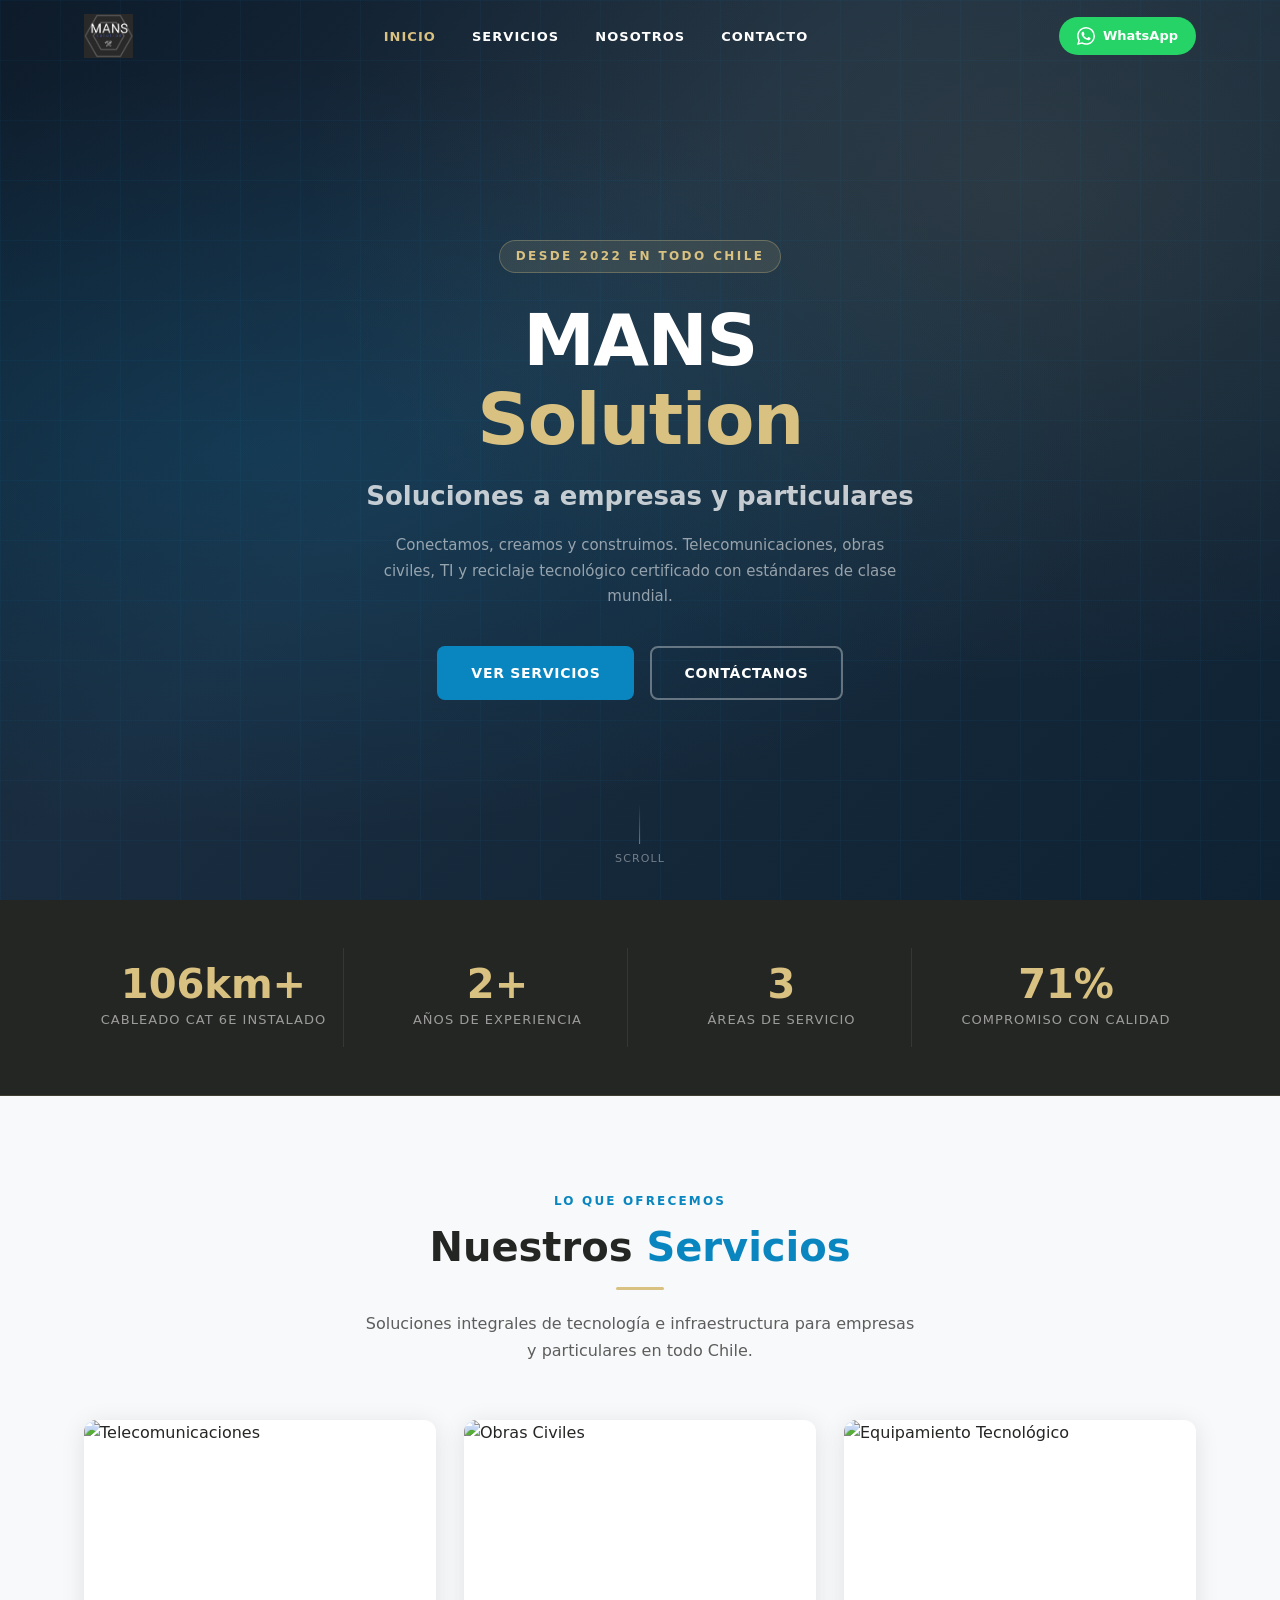
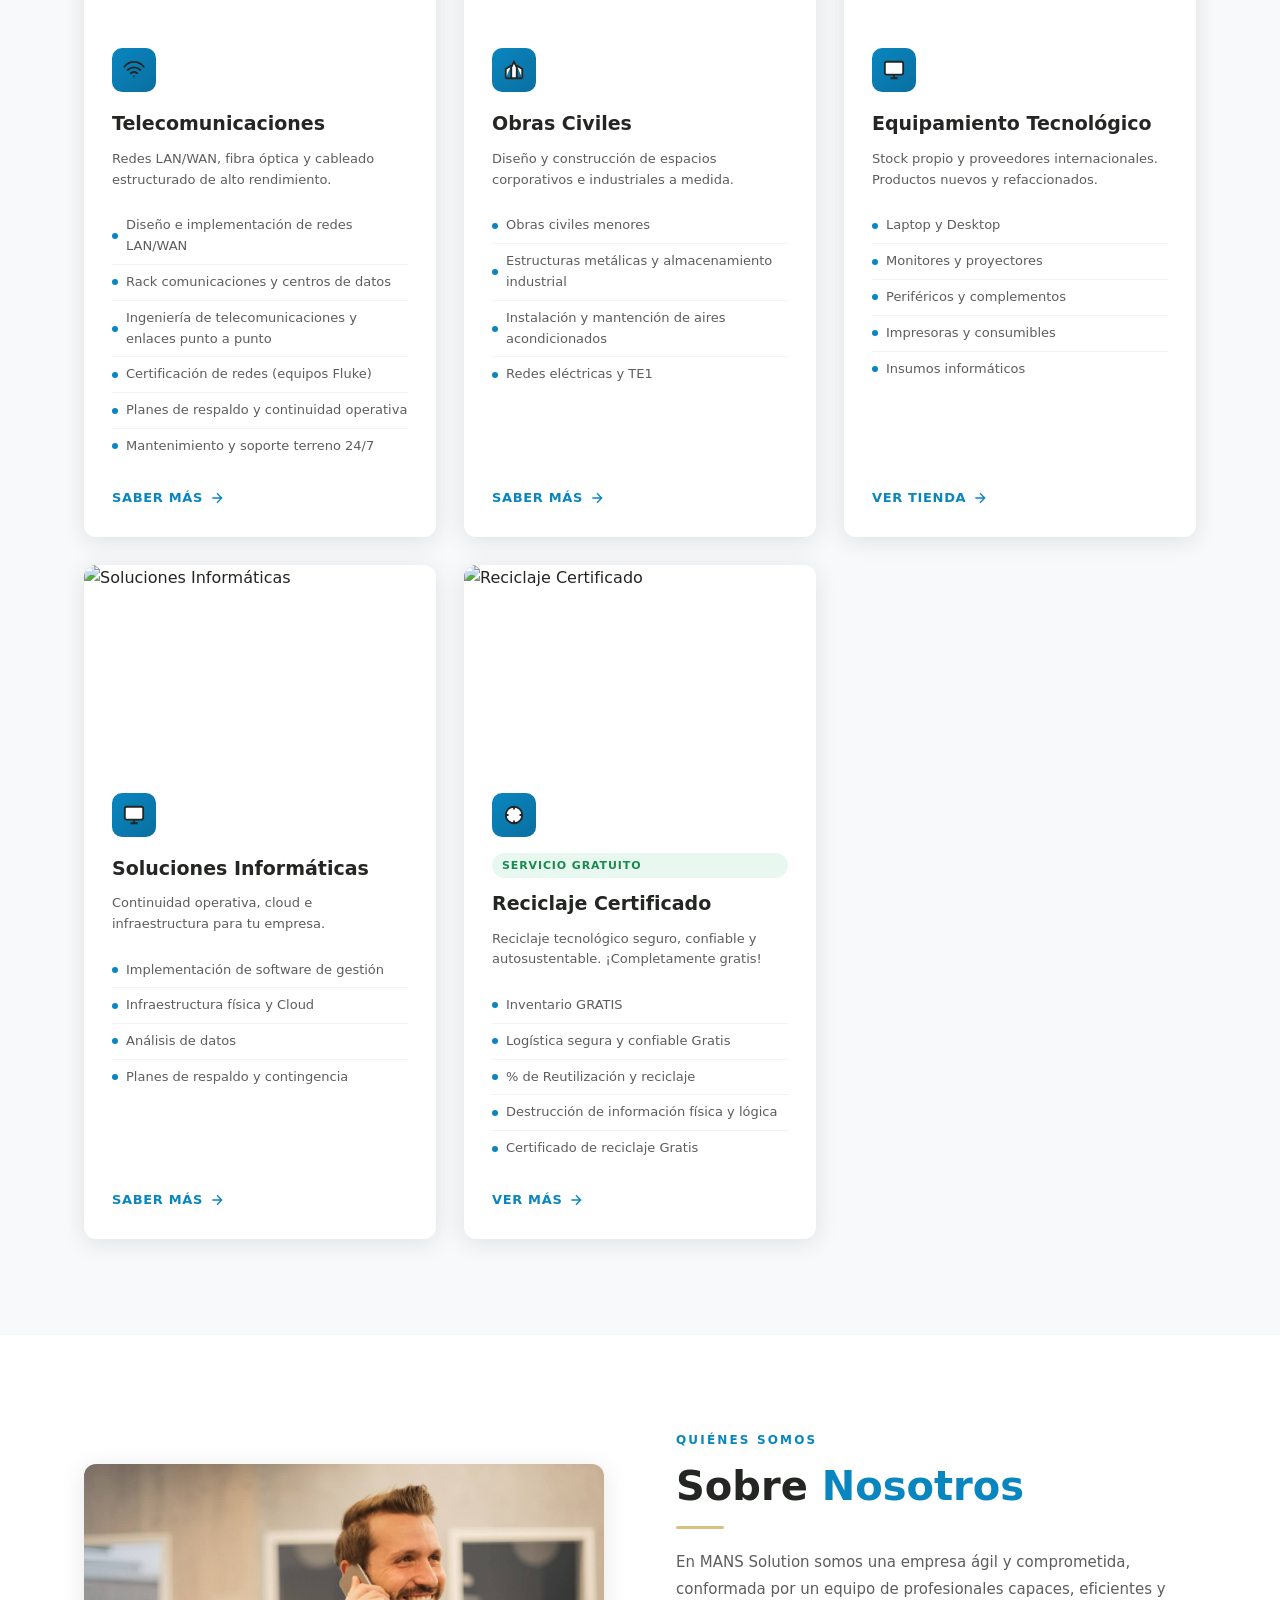
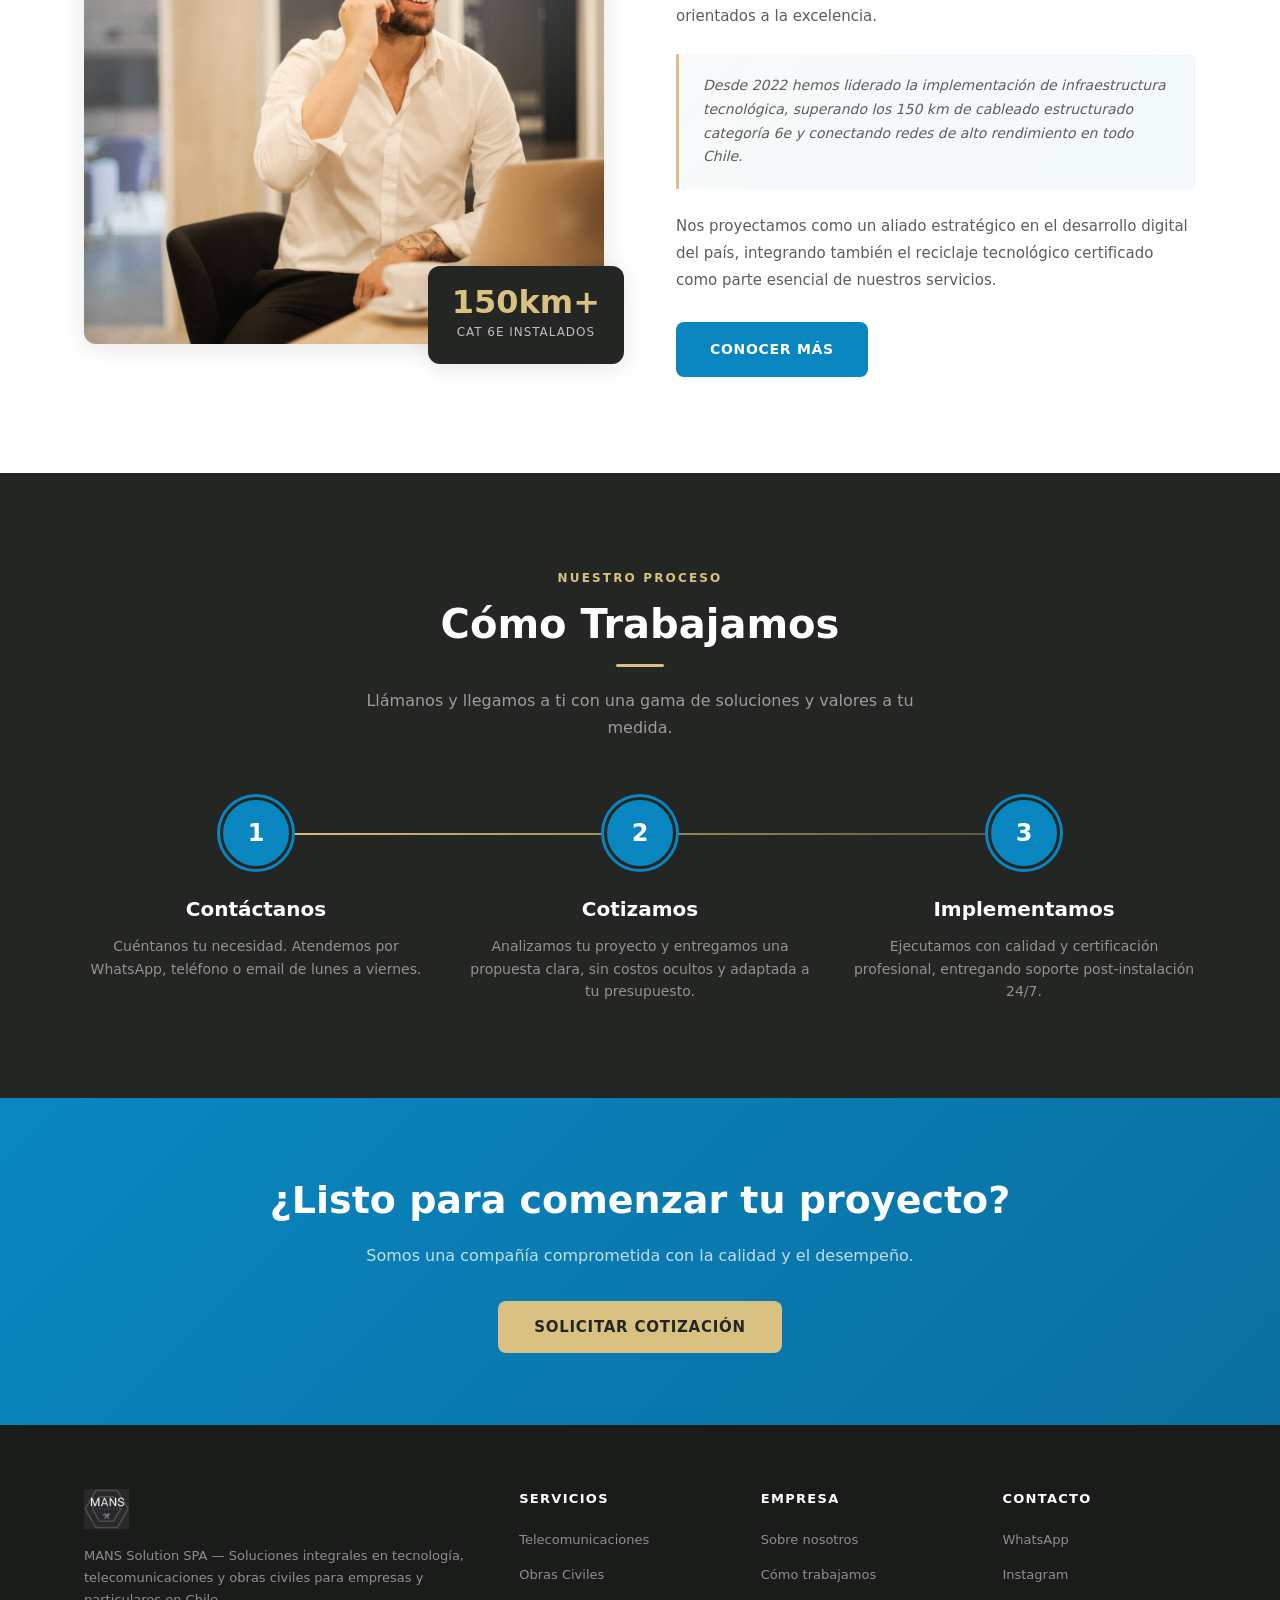
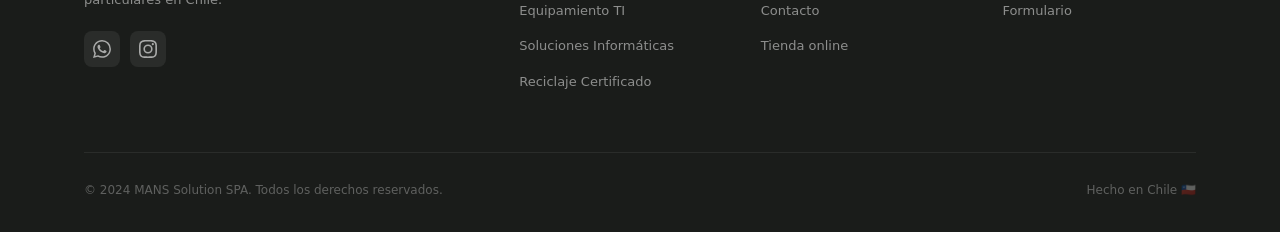
==== index.html @ 79fa88d3 "Initial release: MANS Solution redesigned static site Modern responsive redesign with hero, stats, s" ====
<!DOCTYPE html>
<html lang="es">
<head>
  <meta charset="UTF-8" />
  <meta name="viewport" content="width=device-width, initial-scale=1.0" />
  <title>MANS Solution — Redes, TI y Obras Civiles en Chile</title>
  <meta name="description" content="MANS Solution SPA — Soluciones en telecomunicaciones, obras civiles, equipamiento tecnológico, soluciones informáticas y reciclaje certificado para empresas y particulares en Chile." />
  <link rel="icon" type="image/png" href="assets/images/2024/10/logo-mini.png" />
  <link rel="preconnect" href="https://fonts.googleapis.com" />
  <link rel="preconnect" href="https://fonts.gstatic.com" crossorigin />
  <link href="https://fonts.googleapis.com/css2?family=Inter:wght@400;500;600;700;800&display=swap" rel="stylesheet" />
  <link rel="stylesheet" href="assets/css/style.css" />
</head>
<body>

  <!-- NAVBAR -->
  <nav class="navbar" aria-label="Navegación principal">
    <div class="container">
      <div class="navbar-inner">
        <a class="navbar-logo" href="index.html" aria-label="MANS Solution inicio">
          <img src="assets/images/2024/10/logo-mini.png" alt="MANS Solution" />
        </a>
        <button class="hamburger" aria-label="Abrir menú" aria-expanded="false">
          <span></span><span></span><span></span>
        </button>
        <ul class="navbar-menu">
          <li><a href="index.html">Inicio</a></li>
          <li><a href="index.html#servicios">Servicios</a></li>
          <li><a href="about.html">Nosotros</a></li>
          <li><a href="contact.html">Contacto</a></li>
        </ul>
        <div class="navbar-cta">
          <a class="btn-whatsapp" href="https://wa.me/message/4JNHH3KZWH4RF1" target="_blank" rel="noopener">
            <svg viewBox="0 0 24 24"><path d="M17.472 14.382c-.297-.149-1.758-.867-2.03-.967-.273-.099-.471-.148-.67.15-.197.297-.767.966-.94 1.164-.173.199-.347.223-.644.075-.297-.15-1.255-.463-2.39-1.475-.883-.788-1.48-1.761-1.653-2.059-.173-.297-.018-.458.13-.606.134-.133.298-.347.446-.52.149-.174.198-.298.298-.497.099-.198.05-.371-.025-.52-.075-.149-.669-1.612-.916-2.207-.242-.579-.487-.5-.669-.51-.173-.008-.371-.01-.57-.01-.198 0-.52.074-.792.372-.272.297-1.04 1.016-1.04 2.479 0 1.462 1.065 2.875 1.213 3.074.149.198 2.096 3.2 5.077 4.487.709.306 1.262.489 1.694.625.712.227 1.36.195 1.871.118.571-.085 1.758-.719 2.006-1.413.248-.694.248-1.289.173-1.413-.074-.124-.272-.198-.57-.347m-5.421 7.403h-.004a9.87 9.87 0 01-5.031-1.378l-.361-.214-3.741.982.998-3.648-.235-.374a9.86 9.86 0 01-1.51-5.26c.001-5.45 4.436-9.884 9.888-9.884 2.64 0 5.122 1.03 6.988 2.898a9.825 9.825 0 012.893 6.994c-.003 5.45-4.437 9.884-9.885 9.884m8.413-18.297A11.815 11.815 0 0012.05 0C5.495 0 .16 5.335.157 11.892c0 2.096.547 4.142 1.588 5.945L.057 24l6.305-1.654a11.882 11.882 0 005.683 1.448h.005c6.554 0 11.89-5.335 11.893-11.893a11.821 11.821 0 00-3.48-8.413Z"/></svg>
            WhatsApp
          </a>
        </div>
      </div>
    </div>
  </nav>

  <!-- HERO -->
  <section class="hero" aria-label="Presentación MANS Solution">
    <div class="hero-bg"></div>
    <div class="hero-grid"></div>
    <div class="hero-content">
      <div class="hero-eyebrow">Desde 2022 en todo Chile</div>
      <h1 class="hero-title">
        MANS<br /><span>Solution</span>
      </h1>
      <p class="hero-subtitle">Soluciones a empresas y particulares</p>
      <p class="hero-desc">
        Conectamos, creamos y construimos. Telecomunicaciones, obras civiles, TI y reciclaje tecnológico certificado con estándares de clase mundial.
      </p>
      <div class="hero-actions">
        <a class="btn-primary" href="#servicios">Ver servicios</a>
        <a class="btn-outline" href="contact.html">Contáctanos</a>
      </div>
    </div>
    <div class="hero-scroll" aria-hidden="true">
      <div class="scroll-dot"></div>
      <span>Scroll</span>
    </div>
  </section>

  <!-- STATS BAR -->
  <div class="stats-bar" aria-label="Datos destacados">
    <div class="container">
      <div class="stats-grid">
        <div class="stat-item fade-in">
          <div class="stat-number"><span data-target="150" data-suffix="km+">150km+</span></div>
          <div class="stat-label">Cableado Cat 6e instalado</div>
        </div>
        <div class="stat-item fade-in fade-in-delay-1">
          <div class="stat-number"><span data-target="3" data-suffix="+">3+</span></div>
          <div class="stat-label">Años de experiencia</div>
        </div>
        <div class="stat-item fade-in fade-in-delay-2">
          <div class="stat-number"><span data-target="5" data-suffix="">5</span></div>
          <div class="stat-label">Áreas de servicio</div>
        </div>
        <div class="stat-item fade-in fade-in-delay-3">
          <div class="stat-number"><span data-target="100" data-suffix="%">100%</span></div>
          <div class="stat-label">Compromiso con calidad</div>
        </div>
      </div>
    </div>
  </div>

  <!-- SERVICIOS -->
  <section class="services" id="servicios" aria-labelledby="services-title">
    <div class="container">
      <div class="section-header centered">
        <div class="section-eyebrow fade-in">Lo que ofrecemos</div>
        <h2 class="section-title fade-in" id="services-title">Nuestros <span>Servicios</span></h2>
        <div class="gold-line fade-in"></div>
        <p class="section-desc fade-in">
          Soluciones integrales de tecnología e infraestructura para empresas y particulares en todo Chile.
        </p>
      </div>

      <div class="services-grid">

        <!-- Telecomunicaciones -->
        <div class="service-card fade-in">
          <img class="service-card-img" src="assets/images/2025/06/3.png" alt="Telecomunicaciones" loading="lazy" />
          <div class="service-card-body">
            <div class="service-card-icon">
              <svg viewBox="0 0 24 24"><path d="M1.5 8.5a13 13 0 0 1 21 0M5 12a10 10 0 0 1 14 0M8.5 15.5a6 6 0 0 1 7 0M12 19h.01" stroke="currentColor" stroke-width="2" stroke-linecap="round" fill="none"/></svg>
            </div>
            <h3 class="service-card-title">Telecomunicaciones</h3>
            <p class="service-card-desc">Redes LAN/WAN, fibra óptica y cableado estructurado de alto rendimiento.</p>
            <ul class="service-card-list">
              <li>Diseño e implementación de redes LAN/WAN</li>
              <li>Rack comunicaciones y centros de datos</li>
              <li>Ingeniería de telecomunicaciones y enlaces punto a punto</li>
              <li>Certificación de redes (equipos Fluke)</li>
              <li>Planes de respaldo y continuidad operativa</li>
              <li>Mantenimiento y soporte terreno 24/7</li>
            </ul>
            <a class="service-link" href="contact.html">
              Saber más
              <svg viewBox="0 0 24 24" fill="none" stroke="currentColor" stroke-width="2"><path d="M5 12h14M12 5l7 7-7 7"/></svg>
            </a>
          </div>
        </div>

        <!-- Obras Civiles -->
        <div class="service-card fade-in fade-in-delay-1">
          <img class="service-card-img" src="assets/images/2025/06/4.png" alt="Obras Civiles" loading="lazy" />
          <div class="service-card-body">
            <div class="service-card-icon">
              <svg viewBox="0 0 24 24" fill="none" stroke="currentColor" stroke-width="2"><path d="M3 21h18M9 21V9l3-6 3 6v12M3 21V11l6-4M21 21V11l-6-4"/></svg>
            </div>
            <h3 class="service-card-title">Obras Civiles</h3>
            <p class="service-card-desc">Diseño y construcción de espacios corporativos e industriales a medida.</p>
            <ul class="service-card-list">
              <li>Obras civiles menores</li>
              <li>Estructuras metálicas y almacenamiento industrial</li>
              <li>Instalación y mantención de aires acondicionados</li>
              <li>Redes eléctricas y TE1</li>
            </ul>
            <a class="service-link" href="contact.html">
              Saber más
              <svg viewBox="0 0 24 24" fill="none" stroke="currentColor" stroke-width="2"><path d="M5 12h14M12 5l7 7-7 7"/></svg>
            </a>
          </div>
        </div>

        <!-- Equipamiento Tecnológico -->
        <div class="service-card fade-in fade-in-delay-2">
          <img class="service-card-img" src="assets/images/2025/06/5.png" alt="Equipamiento Tecnológico" loading="lazy" />
          <div class="service-card-body">
            <div class="service-card-icon">
              <svg viewBox="0 0 24 24" fill="none" stroke="currentColor" stroke-width="2"><rect x="2" y="3" width="20" height="14" rx="2"/><path d="M8 21h8M12 17v4"/></svg>
            </div>
            <h3 class="service-card-title">Equipamiento Tecnológico</h3>
            <p class="service-card-desc">Stock propio y proveedores internacionales. Productos nuevos y refaccionados.</p>
            <ul class="service-card-list">
              <li>Laptop y Desktop</li>
              <li>Monitores y proyectores</li>
              <li>Periféricos y complementos</li>
              <li>Impresoras y consumibles</li>
              <li>Insumos informáticos</li>
            </ul>
            <a class="service-link" href="https://ventas.manssolution.cl" target="_blank" rel="noopener">
              Ver tienda
              <svg viewBox="0 0 24 24" fill="none" stroke="currentColor" stroke-width="2"><path d="M5 12h14M12 5l7 7-7 7"/></svg>
            </a>
          </div>
        </div>

        <!-- Soluciones Informáticas -->
        <div class="service-card fade-in">
          <img class="service-card-img" src="assets/images/2025/06/1.png" alt="Soluciones Informáticas" loading="lazy" />
          <div class="service-card-body">
            <div class="service-card-icon">
              <svg viewBox="0 0 24 24" fill="none" stroke="currentColor" stroke-width="2"><rect x="2" y="3" width="20" height="14" rx="2"/><path d="M8 21h8M12 17v4"/></svg>
            </div>
            <h3 class="service-card-title">Soluciones Informáticas</h3>
            <p class="service-card-desc">Continuidad operativa, cloud e infraestructura para tu empresa.</p>
            <ul class="service-card-list">
              <li>Implementación de software de gestión</li>
              <li>Infraestructura física y Cloud</li>
              <li>Análisis de datos</li>
              <li>Planes de respaldo y contingencia</li>
            </ul>
            <a class="service-link" href="contact.html">
              Saber más
              <svg viewBox="0 0 24 24" fill="none" stroke="currentColor" stroke-width="2"><path d="M5 12h14M12 5l7 7-7 7"/></svg>
            </a>
          </div>
        </div>

        <!-- Reciclaje Certificado -->
        <div class="service-card fade-in fade-in-delay-1">
          <img class="service-card-img" src="assets/images/2025/05/2.png" alt="Reciclaje Certificado" loading="lazy" />
          <div class="service-card-body">
            <div class="service-card-icon">
              <svg viewBox="0 0 24 24" fill="none" stroke="currentColor" stroke-width="2"><path d="M3 12a9 9 0 1 0 18 0 9 9 0 0 0-18 0M3 12h3M18 12h3M12 3v3M12 18v3"/></svg>
            </div>
            <div class="service-card-badge">Servicio Gratuito</div>
            <h3 class="service-card-title">Reciclaje Certificado</h3>
            <p class="service-card-desc">Reciclaje tecnológico seguro, confiable y autosustentable. ¡Completamente gratis!</p>
            <ul class="service-card-list">
              <li>Inventario GRATIS</li>
              <li>Logística segura y confiable Gratis</li>
              <li>% de Reutilización y reciclaje</li>
              <li>Destrucción de información física y lógica</li>
              <li>Certificado de reciclaje Gratis</li>
            </ul>
            <a class="service-link" href="https://reciclaje.manssolution.cl/" target="_blank" rel="noopener">
              Ver más
              <svg viewBox="0 0 24 24" fill="none" stroke="currentColor" stroke-width="2"><path d="M5 12h14M12 5l7 7-7 7"/></svg>
            </a>
          </div>
        </div>

      </div>
    </div>
  </section>

  <!-- SOBRE NOSOTROS -->
  <section class="about" id="sobre-nosotros" aria-labelledby="about-title">
    <div class="container">
      <div class="about-grid">
        <div class="about-img-wrap fade-in">
          <img class="about-img-main" src="assets/images/2023/10/image1.jpg" alt="Equipo MANS Solution trabajando en infraestructura de redes" loading="lazy" />
          <div class="about-img-badge">
            <strong>150km+</strong>
            <span>Cat 6e instalados</span>
          </div>
        </div>
        <div class="about-content fade-in fade-in-delay-1">
          <div class="section-eyebrow">Quiénes somos</div>
          <h2 class="section-title" id="about-title">Sobre <span>Nosotros</span></h2>
          <div class="gold-line"></div>
          <p style="font-size:15px;color:var(--gray);line-height:1.8;margin-bottom:16px;">
            En MANS Solution somos una empresa ágil y comprometida, conformada por un equipo de profesionales capaces, eficientes y orientados a la excelencia.
          </p>
          <div class="about-highlight">
            <p>Desde 2022 hemos liderado la implementación de infraestructura tecnológica, superando los 150 km de cableado estructurado categoría 6e y conectando redes de alto rendimiento en todo Chile.</p>
          </div>
          <p style="font-size:15px;color:var(--gray);line-height:1.8;margin-top:16px;">
            Nos proyectamos como un aliado estratégico en el desarrollo digital del país, integrando también el reciclaje tecnológico certificado como parte esencial de nuestros servicios.
          </p>
          <a class="btn-primary" href="about.html" style="display:inline-block;margin-top:28px;">Conocer más</a>
        </div>
      </div>
    </div>
  </section>

  <!-- CÓMO TRABAJAMOS -->
  <section class="how-we-work" id="como-trabajamos" aria-labelledby="how-title">
    <div class="container">
      <div class="section-header centered">
        <div class="section-eyebrow fade-in" style="color:var(--gold);">Nuestro proceso</div>
        <h2 class="section-title fade-in" id="how-title">Cómo Trabajamos</h2>
        <div class="gold-line fade-in"></div>
        <p class="section-desc fade-in">
          Llámanos y llegamos a ti con una gama de soluciones y valores a tu medida.
        </p>
      </div>
      <div class="steps-grid">
        <div class="step-item fade-in">
          <div class="step-number">1</div>
          <h3 class="step-title">Contáctanos</h3>
          <p class="step-desc">Cuéntanos tu necesidad. Atendemos por WhatsApp, teléfono o email de lunes a viernes.</p>
        </div>
        <div class="step-item fade-in fade-in-delay-1">
          <div class="step-number">2</div>
          <h3 class="step-title">Cotizamos</h3>
          <p class="step-desc">Analizamos tu proyecto y entregamos una propuesta clara, sin costos ocultos y adaptada a tu presupuesto.</p>
        </div>
        <div class="step-item fade-in fade-in-delay-2">
          <div class="step-number">3</div>
          <h3 class="step-title">Implementamos</h3>
          <p class="step-desc">Ejecutamos con calidad y certificación profesional, entregando soporte post-instalación 24/7.</p>
        </div>
      </div>
    </div>
  </section>

  <!-- CTA STRIP -->
  <div class="cta-strip">
    <div class="container">
      <h2 class="fade-in">¿Listo para comenzar tu proyecto?</h2>
      <p class="fade-in fade-in-delay-1">Somos una compañía comprometida con la calidad y el desempeño.</p>
      <a class="btn-gold fade-in fade-in-delay-2" href="contact.html">Solicitar cotización</a>
    </div>
  </div>

  <!-- FOOTER -->
  <footer>
    <div class="container">
      <div class="footer-grid">
        <div class="footer-brand">
          <img src="assets/images/2024/10/logo-mini.png" alt="MANS Solution" />
          <p>MANS Solution SPA — Soluciones integrales en tecnología, telecomunicaciones y obras civiles para empresas y particulares en Chile.</p>
          <div class="footer-social">
            <a class="social-btn" href="https://wa.me/message/4JNHH3KZWH4RF1" target="_blank" rel="noopener" aria-label="WhatsApp">
              <svg viewBox="0 0 24 24"><path d="M17.472 14.382c-.297-.149-1.758-.867-2.03-.967-.273-.099-.471-.148-.67.15-.197.297-.767.966-.94 1.164-.173.199-.347.223-.644.075-.297-.15-1.255-.463-2.39-1.475-.883-.788-1.48-1.761-1.653-2.059-.173-.297-.018-.458.13-.606.134-.133.298-.347.446-.52.149-.174.198-.298.298-.497.099-.198.05-.371-.025-.52-.075-.149-.669-1.612-.916-2.207-.242-.579-.487-.5-.669-.51-.173-.008-.371-.01-.57-.01-.198 0-.52.074-.792.372-.272.297-1.04 1.016-1.04 2.479 0 1.462 1.065 2.875 1.213 3.074.149.198 2.096 3.2 5.077 4.487.709.306 1.262.489 1.694.625.712.227 1.36.195 1.871.118.571-.085 1.758-.719 2.006-1.413.248-.694.248-1.289.173-1.413-.074-.124-.272-.198-.57-.347m-5.421 7.403h-.004a9.87 9.87 0 01-5.031-1.378l-.361-.214-3.741.982.998-3.648-.235-.374a9.86 9.86 0 01-1.51-5.26c.001-5.45 4.436-9.884 9.888-9.884 2.64 0 5.122 1.03 6.988 2.898a9.825 9.825 0 012.893 6.994c-.003 5.45-4.437 9.884-9.885 9.884m8.413-18.297A11.815 11.815 0 0012.05 0C5.495 0 .16 5.335.157 11.892c0 2.096.547 4.142 1.588 5.945L.057 24l6.305-1.654a11.882 11.882 0 005.683 1.448h.005c6.554 0 11.89-5.335 11.893-11.893a11.821 11.821 0 00-3.48-8.413Z"/></svg>
            </a>
            <a class="social-btn" href="https://www.instagram.com/mans_solution/" target="_blank" rel="noopener" aria-label="Instagram">
              <svg viewBox="0 0 24 24"><path d="M12 2.163c3.204 0 3.584.012 4.85.07 3.252.148 4.771 1.691 4.919 4.919.058 1.265.069 1.645.069 4.849 0 3.205-.012 3.584-.069 4.849-.149 3.225-1.664 4.771-4.919 4.919-1.266.058-1.644.07-4.85.07-3.204 0-3.584-.012-4.849-.07-3.26-.149-4.771-1.699-4.919-4.92-.058-1.265-.07-1.644-.07-4.849 0-3.204.013-3.583.07-4.849.149-3.227 1.664-4.771 4.919-4.919 1.266-.057 1.645-.069 4.849-.069zm0-2.163c-3.259 0-3.667.014-4.947.072-4.358.2-6.78 2.618-6.98 6.98-.059 1.281-.073 1.689-.073 4.948 0 3.259.014 3.668.072 4.948.2 4.358 2.618 6.78 6.98 6.98 1.281.058 1.689.072 4.948.072 3.259 0 3.668-.014 4.948-.072 4.354-.2 6.782-2.618 6.979-6.98.059-1.28.073-1.689.073-4.948 0-3.259-.014-3.667-.072-4.947-.196-4.354-2.617-6.78-6.979-6.98-1.281-.059-1.69-.073-4.949-.073zm0 5.838a6.162 6.162 0 1 0 0 12.324 6.162 6.162 0 0 0 0-12.324zM12 16a4 4 0 1 1 0-8 4 4 0 0 1 0 8zm6.406-11.845a1.44 1.44 0 1 0 0 2.881 1.44 1.44 0 0 0 0-2.881z"/></svg>
            </a>
          </div>
        </div>
        <div class="footer-col">
          <h4>Servicios</h4>
          <ul>
            <li><a href="index.html#servicios">Telecomunicaciones</a></li>
            <li><a href="index.html#servicios">Obras Civiles</a></li>
            <li><a href="index.html#servicios">Equipamiento TI</a></li>
            <li><a href="index.html#servicios">Soluciones Informáticas</a></li>
            <li><a href="https://reciclaje.manssolution.cl/" target="_blank" rel="noopener">Reciclaje Certificado</a></li>
          </ul>
        </div>
        <div class="footer-col">
          <h4>Empresa</h4>
          <ul>
            <li><a href="about.html">Sobre nosotros</a></li>
            <li><a href="index.html#como-trabajamos">Cómo trabajamos</a></li>
            <li><a href="contact.html">Contacto</a></li>
            <li><a href="https://ventas.manssolution.cl" target="_blank" rel="noopener">Tienda online</a></li>
          </ul>
        </div>
        <div class="footer-col">
          <h4>Contacto</h4>
          <ul>
            <li><a href="https://wa.me/message/4JNHH3KZWH4RF1" target="_blank" rel="noopener">WhatsApp</a></li>
            <li><a href="https://www.instagram.com/mans_solution/" target="_blank" rel="noopener">Instagram</a></li>
            <li><a href="contact.html">Formulario</a></li>
          </ul>
        </div>
      </div>
      <div class="footer-bottom">
        <span>© 2024 MANS Solution SPA. Todos los derechos reservados.</span>
        <span>Hecho en Chile 🇨🇱</span>
      </div>
    </div>
  </footer>

  <script src="assets/js/main.js"></script>
</body>
</html>
---- assets/css/style.css ----
/* ============================================================
   MANS Solution — Main Stylesheet
   Colors: Blue #0986c0 | Gold #d9c181 | Dark #242623 | Gray #5d5d5d
   ============================================================ */

*, *::before, *::after { box-sizing: border-box; margin: 0; padding: 0; }

:root {
  --blue: #0986c0;
  --gold: #d9c181;
  --dark: #242623;
  --gray: #5d5d5d;
  --light-bg: #f8f9fa;
  --white: #ffffff;
  --transition: 0.3s ease;
  --shadow: 0 4px 24px rgba(0,0,0,0.10);
  --radius: 12px;
}

html { scroll-behavior: smooth; }

body {
  font-family: 'Segoe UI', system-ui, sans-serif;
  color: var(--dark);
  background: var(--white);
  line-height: 1.6;
  overflow-x: hidden;
}

img { max-width: 100%; height: auto; display: block; }

a { color: inherit; text-decoration: none; }

.container {
  max-width: 1160px;
  margin: 0 auto;
  padding: 0 24px;
}

/* ---- FADE-IN ANIMATION ---- */
.fade-in {
  opacity: 0;
  transform: translateY(28px);
  transition: opacity 0.7s ease, transform 0.7s ease;
}
.fade-in.visible {
  opacity: 1;
  transform: translateY(0);
}
.fade-in-delay-1 { transition-delay: 0.1s; }
.fade-in-delay-2 { transition-delay: 0.2s; }
.fade-in-delay-3 { transition-delay: 0.3s; }
.fade-in-delay-4 { transition-delay: 0.4s; }

/* ============================================================
   NAVBAR
   ============================================================ */
.navbar {
  position: fixed;
  top: 0; left: 0; right: 0;
  z-index: 1000;
  padding: 0;
  transition: background var(--transition), box-shadow var(--transition);
  background: transparent;
}
.navbar.scrolled {
  background: rgba(36, 38, 35, 0.97);
  box-shadow: 0 2px 20px rgba(0,0,0,0.3);
}
.navbar-inner {
  display: flex;
  align-items: center;
  justify-content: space-between;
  height: 72px;
  gap: 24px;
}
.navbar-logo img {
  height: 44px;
  width: auto;
}
.navbar-menu {
  display: flex;
  list-style: none;
  gap: 8px;
  align-items: center;
}
.navbar-menu a {
  font-size: 13px;
  font-weight: 600;
  letter-spacing: 0.08em;
  text-transform: uppercase;
  color: var(--white);
  padding: 8px 14px;
  border-radius: 6px;
  transition: color var(--transition), background var(--transition);
}
.navbar-menu a:hover, .navbar-menu a.active {
  color: var(--gold);
}
.navbar-cta {
  display: flex;
  align-items: center;
  gap: 16px;
}
.btn-whatsapp {
  display: flex;
  align-items: center;
  gap: 8px;
  background: #25d366;
  color: var(--white) !important;
  padding: 9px 18px;
  border-radius: 24px;
  font-size: 13px;
  font-weight: 700;
  transition: transform var(--transition), box-shadow var(--transition);
}
.btn-whatsapp:hover {
  transform: translateY(-2px);
  box-shadow: 0 4px 16px rgba(37, 211, 102, 0.4);
}
.btn-whatsapp svg { width: 18px; height: 18px; fill: currentColor; }

/* Hamburger */
.hamburger {
  display: none;
  flex-direction: column;
  gap: 5px;
  cursor: pointer;
  padding: 8px;
  background: none;
  border: none;
}
.hamburger span {
  display: block;
  width: 24px;
  height: 2px;
  background: var(--white);
  border-radius: 2px;
  transition: var(--transition);
}
.hamburger.open span:nth-child(1) { transform: translateY(7px) rotate(45deg); }
.hamburger.open span:nth-child(2) { opacity: 0; }
.hamburger.open span:nth-child(3) { transform: translateY(-7px) rotate(-45deg); }

/* ============================================================
   HERO
   ============================================================ */
.hero {
  position: relative;
  min-height: 100vh;
  display: flex;
  align-items: center;
  justify-content: center;
  text-align: center;
  overflow: hidden;
  background: linear-gradient(135deg, #0d1b2a 0%, #1a2d40 40%, #0f2233 100%);
}
.hero-bg {
  position: absolute;
  inset: 0;
  background:
    radial-gradient(ellipse at 20% 50%, rgba(9, 134, 192, 0.18) 0%, transparent 60%),
    radial-gradient(ellipse at 80% 20%, rgba(217, 193, 129, 0.10) 0%, transparent 50%);
}
.hero-grid {
  position: absolute;
  inset: 0;
  background-image:
    linear-gradient(rgba(9,134,192,0.06) 1px, transparent 1px),
    linear-gradient(90deg, rgba(9,134,192,0.06) 1px, transparent 1px);
  background-size: 60px 60px;
}
.hero-content {
  position: relative;
  z-index: 2;
  max-width: 760px;
  padding: 120px 24px 80px;
}
.hero-eyebrow {
  display: inline-block;
  font-size: 12px;
  font-weight: 700;
  letter-spacing: 0.2em;
  text-transform: uppercase;
  color: var(--gold);
  background: rgba(217,193,129,0.12);
  border: 1px solid rgba(217,193,129,0.3);
  padding: 6px 16px;
  border-radius: 20px;
  margin-bottom: 28px;
  animation: fadeDown 0.8s ease both;
}
.hero-title {
  font-size: clamp(36px, 7vw, 72px);
  font-weight: 800;
  color: var(--white);
  line-height: 1.1;
  margin-bottom: 16px;
  animation: fadeDown 0.8s 0.15s ease both;
  letter-spacing: -0.02em;
}
.hero-title span { color: var(--gold); }
.hero-subtitle {
  font-size: clamp(18px, 3vw, 26px);
  font-weight: 600;
  color: rgba(255,255,255,0.75);
  margin-bottom: 16px;
  animation: fadeDown 0.8s 0.25s ease both;
}
.hero-desc {
  font-size: 15px;
  color: rgba(255,255,255,0.55);
  max-width: 520px;
  margin: 0 auto 36px;
  line-height: 1.7;
  animation: fadeDown 0.8s 0.35s ease both;
}
.hero-actions {
  display: flex;
  gap: 16px;
  justify-content: center;
  flex-wrap: wrap;
  animation: fadeDown 0.8s 0.45s ease both;
}
.btn-primary {
  background: var(--blue);
  color: var(--white);
  padding: 14px 32px;
  border-radius: 8px;
  font-weight: 700;
  font-size: 14px;
  letter-spacing: 0.05em;
  text-transform: uppercase;
  transition: transform var(--transition), box-shadow var(--transition);
  border: 2px solid transparent;
}
.btn-primary:hover {
  transform: translateY(-3px);
  box-shadow: 0 8px 28px rgba(9,134,192,0.45);
}
.btn-outline {
  background: transparent;
  color: var(--white);
  padding: 14px 32px;
  border-radius: 8px;
  font-weight: 700;
  font-size: 14px;
  letter-spacing: 0.05em;
  text-transform: uppercase;
  border: 2px solid rgba(255,255,255,0.35);
  transition: border-color var(--transition), color var(--transition), transform var(--transition);
}
.btn-outline:hover {
  border-color: var(--gold);
  color: var(--gold);
  transform: translateY(-3px);
}
.hero-scroll {
  position: absolute;
  bottom: 32px;
  left: 50%;
  transform: translateX(-50%);
  z-index: 2;
  display: flex;
  flex-direction: column;
  align-items: center;
  gap: 6px;
  color: rgba(255,255,255,0.4);
  font-size: 11px;
  letter-spacing: 0.1em;
  text-transform: uppercase;
}
.scroll-dot {
  width: 1px;
  height: 40px;
  background: linear-gradient(to bottom, transparent, rgba(255,255,255,0.4));
  animation: scrollPulse 1.8s ease-in-out infinite;
}

@keyframes fadeDown {
  from { opacity: 0; transform: translateY(-20px); }
  to   { opacity: 1; transform: translateY(0); }
}
@keyframes scrollPulse {
  0%, 100% { opacity: 0.3; }
  50% { opacity: 1; }
}

/* ============================================================
   STATS BAR
   ============================================================ */
.stats-bar {
  background: var(--dark);
  padding: 48px 0;
  border-bottom: 1px solid rgba(217,193,129,0.15);
}
.stats-grid {
  display: grid;
  grid-template-columns: repeat(4, 1fr);
  gap: 24px;
  text-align: center;
}
.stat-item {
  padding: 16px;
  border-right: 1px solid rgba(255,255,255,0.08);
}
.stat-item:last-child { border-right: none; }
.stat-number {
  font-size: 40px;
  font-weight: 800;
  color: var(--gold);
  line-height: 1;
  margin-bottom: 6px;
}
.stat-label {
  font-size: 13px;
  color: rgba(255,255,255,0.55);
  text-transform: uppercase;
  letter-spacing: 0.08em;
}

/* ============================================================
   SECTIONS SHARED
   ============================================================ */
section { padding: 96px 0; }
.section-eyebrow {
  font-size: 12px;
  font-weight: 700;
  letter-spacing: 0.18em;
  text-transform: uppercase;
  color: var(--blue);
  margin-bottom: 12px;
}
.section-title {
  font-size: clamp(26px, 4vw, 40px);
  font-weight: 800;
  color: var(--dark);
  line-height: 1.2;
  margin-bottom: 16px;
}
.section-title span { color: var(--blue); }
.section-desc {
  font-size: 16px;
  color: var(--gray);
  max-width: 560px;
  line-height: 1.7;
  margin-bottom: 56px;
}
.section-header { margin-bottom: 56px; }
.section-header.centered { text-align: center; }
.section-header.centered .section-desc { margin-left: auto; margin-right: auto; }
.gold-line {
  width: 48px;
  height: 3px;
  background: var(--gold);
  border-radius: 2px;
  margin-bottom: 20px;
}
.section-header.centered .gold-line { margin-left: auto; margin-right: auto; }

/* ============================================================
   SERVICES
   ============================================================ */
.services { background: var(--light-bg); }
.services-grid {
  display: grid;
  grid-template-columns: repeat(3, 1fr);
  gap: 28px;
}
.service-card {
  background: var(--white);
  border-radius: var(--radius);
  overflow: hidden;
  box-shadow: var(--shadow);
  transition: transform var(--transition), box-shadow var(--transition);
  display: flex;
  flex-direction: column;
}
.service-card:hover {
  transform: translateY(-6px);
  box-shadow: 0 16px 48px rgba(0,0,0,0.14);
}
.service-card-img {
  width: 100%;
  height: 200px;
  object-fit: cover;
  object-position: center;
}
.service-card-body {
  padding: 28px;
  flex: 1;
  display: flex;
  flex-direction: column;
}
.service-card-icon {
  width: 44px;
  height: 44px;
  background: linear-gradient(135deg, var(--blue), #0a6fa0);
  border-radius: 10px;
  display: flex;
  align-items: center;
  justify-content: center;
  margin-bottom: 16px;
}
.service-card-icon svg {
  width: 22px;
  height: 22px;
  fill: var(--white);
}
.service-card-badge {
  display: inline-block;
  background: #e8f7f0;
  color: #1a8a50;
  font-size: 11px;
  font-weight: 700;
  letter-spacing: 0.08em;
  text-transform: uppercase;
  padding: 4px 10px;
  border-radius: 20px;
  margin-bottom: 10px;
}
.service-card-title {
  font-size: 19px;
  font-weight: 800;
  color: var(--dark);
  margin-bottom: 10px;
}
.service-card-desc {
  font-size: 13px;
  color: var(--gray);
  margin-bottom: 18px;
  line-height: 1.6;
}
.service-card-list {
  list-style: none;
  margin-bottom: 24px;
  flex: 1;
}
.service-card-list li {
  font-size: 13px;
  color: var(--gray);
  padding: 7px 0;
  border-bottom: 1px solid rgba(0,0,0,0.05);
  display: flex;
  align-items: center;
  gap: 8px;
}
.service-card-list li:last-child { border-bottom: none; }
.service-card-list li::before {
  content: '';
  width: 6px;
  height: 6px;
  background: var(--blue);
  border-radius: 50%;
  flex-shrink: 0;
}
.service-link {
  display: inline-flex;
  align-items: center;
  gap: 6px;
  color: var(--blue);
  font-size: 13px;
  font-weight: 700;
  letter-spacing: 0.05em;
  text-transform: uppercase;
  transition: gap var(--transition);
  margin-top: auto;
}
.service-link:hover { gap: 10px; }
.service-link svg { width: 16px; height: 16px; }

/* ============================================================
   ABOUT
   ============================================================ */
.about { background: var(--white); }
.about-grid {
  display: grid;
  grid-template-columns: 1fr 1fr;
  gap: 72px;
  align-items: center;
}
.about-img-wrap {
  position: relative;
}
.about-img-main {
  width: 100%;
  height: 480px;
  object-fit: cover;
  border-radius: var(--radius);
  box-shadow: var(--shadow);
}
.about-img-badge {
  position: absolute;
  bottom: -20px;
  right: -20px;
  background: var(--dark);
  color: var(--white);
  padding: 20px 24px;
  border-radius: var(--radius);
  text-align: center;
  box-shadow: var(--shadow);
}
.about-img-badge strong {
  display: block;
  font-size: 32px;
  font-weight: 800;
  color: var(--gold);
  line-height: 1;
}
.about-img-badge span {
  font-size: 12px;
  opacity: 0.7;
  text-transform: uppercase;
  letter-spacing: 0.08em;
}
.about-content {}
.about-highlight {
  background: linear-gradient(135deg, var(--light-bg), rgba(9,134,192,0.05));
  border-left: 3px solid var(--gold);
  padding: 20px 24px;
  border-radius: 0 8px 8px 0;
  margin: 24px 0;
}
.about-highlight p {
  font-size: 14px;
  color: var(--gray);
  line-height: 1.7;
  font-style: italic;
}

/* ============================================================
   HOW WE WORK
   ============================================================ */
.how-we-work { background: var(--dark); }
.how-we-work .section-title { color: var(--white); }
.how-we-work .section-desc { color: rgba(255,255,255,0.55); }
.how-we-work .gold-line { background: var(--gold); }
.steps-grid {
  display: grid;
  grid-template-columns: repeat(3, 1fr);
  gap: 40px;
  position: relative;
}
.steps-grid::before {
  content: '';
  position: absolute;
  top: 36px;
  left: 16.66%;
  right: 16.66%;
  height: 2px;
  background: linear-gradient(90deg, var(--gold) 0%, rgba(217,193,129,0.3) 100%);
  z-index: 0;
}
.step-item {
  text-align: center;
  position: relative;
  z-index: 1;
}
.step-number {
  width: 72px;
  height: 72px;
  background: var(--blue);
  border-radius: 50%;
  display: flex;
  align-items: center;
  justify-content: center;
  font-size: 24px;
  font-weight: 800;
  color: var(--white);
  margin: 0 auto 24px;
  border: 3px solid var(--dark);
  box-shadow: 0 0 0 3px var(--blue);
  transition: transform var(--transition);
}
.step-item:hover .step-number { transform: scale(1.1); }
.step-title {
  font-size: 20px;
  font-weight: 700;
  color: var(--white);
  margin-bottom: 10px;
}
.step-desc {
  font-size: 14px;
  color: rgba(255,255,255,0.5);
  line-height: 1.6;
}

/* ============================================================
   CONTACT CTA STRIP
   ============================================================ */
.cta-strip {
  background: linear-gradient(135deg, var(--blue) 0%, #0a6fa0 100%);
  padding: 72px 0;
  text-align: center;
}
.cta-strip h2 {
  font-size: clamp(24px, 4vw, 38px);
  font-weight: 800;
  color: var(--white);
  margin-bottom: 12px;
}
.cta-strip p {
  font-size: 16px;
  color: rgba(255,255,255,0.75);
  margin-bottom: 32px;
}
.cta-strip .btn-gold {
  display: inline-block;
  background: var(--gold);
  color: var(--dark);
  padding: 14px 36px;
  border-radius: 8px;
  font-weight: 800;
  font-size: 15px;
  letter-spacing: 0.05em;
  text-transform: uppercase;
  transition: transform var(--transition), box-shadow var(--transition);
}
.cta-strip .btn-gold:hover {
  transform: translateY(-3px);
  box-shadow: 0 8px 28px rgba(0,0,0,0.3);
}

/* ============================================================
   FOOTER
   ============================================================ */
footer {
  background: #1a1c1a;
  padding: 64px 0 32px;
  color: rgba(255,255,255,0.7);
}
.footer-grid {
  display: grid;
  grid-template-columns: 2fr 1fr 1fr 1fr;
  gap: 48px;
  margin-bottom: 48px;
}
.footer-brand img { height: 40px; margin-bottom: 16px; }
.footer-brand p {
  font-size: 13px;
  line-height: 1.7;
  color: rgba(255,255,255,0.5);
  margin-bottom: 20px;
}
.footer-social {
  display: flex;
  gap: 10px;
}
.social-btn {
  width: 36px;
  height: 36px;
  background: rgba(255,255,255,0.07);
  border-radius: 8px;
  display: flex;
  align-items: center;
  justify-content: center;
  color: rgba(255,255,255,0.6);
  font-size: 16px;
  transition: background var(--transition), color var(--transition);
  text-decoration: none;
}
.social-btn:hover { background: var(--blue); color: var(--white); }
.social-btn svg { width: 18px; height: 18px; fill: currentColor; }
.footer-col h4 {
  font-size: 13px;
  font-weight: 700;
  text-transform: uppercase;
  letter-spacing: 0.1em;
  color: var(--white);
  margin-bottom: 16px;
}
.footer-col ul { list-style: none; }
.footer-col ul li { margin-bottom: 10px; }
.footer-col ul li a {
  font-size: 13px;
  color: rgba(255,255,255,0.5);
  transition: color var(--transition);
}
.footer-col ul li a:hover { color: var(--gold); }
.footer-bottom {
  border-top: 1px solid rgba(255,255,255,0.07);
  padding-top: 28px;
  display: flex;
  justify-content: space-between;
  align-items: center;
  font-size: 12px;
  color: rgba(255,255,255,0.3);
  flex-wrap: wrap;
  gap: 12px;
}

/* ============================================================
   PAGE HERO (inner pages)
   ============================================================ */
.page-hero {
  background: linear-gradient(135deg, #0d1b2a 0%, #1a2d40 100%);
  padding: 140px 0 80px;
  text-align: center;
}
.page-hero h1 {
  font-size: clamp(32px, 5vw, 52px);
  font-weight: 800;
  color: var(--white);
  margin-bottom: 12px;
}
.page-hero p {
  font-size: 16px;
  color: rgba(255,255,255,0.55);
}

/* ============================================================
   CONTACT PAGE
   ============================================================ */
.contact-section { background: var(--light-bg); }
.contact-grid {
  display: grid;
  grid-template-columns: 1fr 1.5fr;
  gap: 56px;
}
.contact-info-item {
  display: flex;
  gap: 16px;
  align-items: flex-start;
  margin-bottom: 28px;
}
.contact-info-icon {
  width: 44px;
  height: 44px;
  background: var(--blue);
  border-radius: 10px;
  display: flex;
  align-items: center;
  justify-content: center;
  flex-shrink: 0;
}
.contact-info-icon svg { width: 20px; height: 20px; fill: var(--white); }
.contact-info-item h4 {
  font-size: 13px;
  font-weight: 700;
  text-transform: uppercase;
  letter-spacing: 0.08em;
  color: var(--gray);
  margin-bottom: 4px;
}
.contact-info-item p, .contact-info-item a {
  font-size: 15px;
  color: var(--dark);
  font-weight: 600;
}
.contact-form {
  background: var(--white);
  padding: 40px;
  border-radius: var(--radius);
  box-shadow: var(--shadow);
}
.form-row {
  display: grid;
  grid-template-columns: 1fr 1fr;
  gap: 16px;
  margin-bottom: 16px;
}
.form-group { margin-bottom: 16px; }
.form-group label {
  display: block;
  font-size: 12px;
  font-weight: 700;
  text-transform: uppercase;
  letter-spacing: 0.08em;
  color: var(--gray);
  margin-bottom: 6px;
}
.form-group input,
.form-group select,
.form-group textarea {
  width: 100%;
  padding: 12px 16px;
  border: 1.5px solid #e0e0e0;
  border-radius: 8px;
  font-size: 14px;
  color: var(--dark);
  background: var(--light-bg);
  transition: border-color var(--transition);
  font-family: inherit;
}
.form-group input:focus,
.form-group select:focus,
.form-group textarea:focus {
  outline: none;
  border-color: var(--blue);
  background: var(--white);
}
.form-group textarea { resize: vertical; min-height: 120px; }
.btn-submit {
  width: 100%;
  background: var(--blue);
  color: var(--white);
  padding: 14px 24px;
  border: none;
  border-radius: 8px;
  font-size: 15px;
  font-weight: 700;
  letter-spacing: 0.05em;
  text-transform: uppercase;
  cursor: pointer;
  transition: transform var(--transition), box-shadow var(--transition);
}
.btn-submit:hover {
  transform: translateY(-2px);
  box-shadow: 0 8px 24px rgba(9,134,192,0.35);
}

/* ============================================================
   ABOUT PAGE
   ============================================================ */
.about-values { background: var(--light-bg); }
.values-grid {
  display: grid;
  grid-template-columns: repeat(3, 1fr);
  gap: 28px;
}
.value-card {
  background: var(--white);
  padding: 32px;
  border-radius: var(--radius);
  box-shadow: var(--shadow);
  text-align: center;
  transition: transform var(--transition);
}
.value-card:hover { transform: translateY(-4px); }
.value-icon {
  width: 56px;
  height: 56px;
  background: linear-gradient(135deg, rgba(9,134,192,0.12), rgba(9,134,192,0.04));
  border-radius: 14px;
  display: flex;
  align-items: center;
  justify-content: center;
  margin: 0 auto 16px;
}
.value-icon svg { width: 28px; height: 28px; fill: var(--blue); }
.value-card h3 {
  font-size: 17px;
  font-weight: 700;
  color: var(--dark);
  margin-bottom: 8px;
}
.value-card p { font-size: 13px; color: var(--gray); line-height: 1.6; }

/* ============================================================
   RESPONSIVE
   ============================================================ */
@media (max-width: 992px) {
  .services-grid { grid-template-columns: repeat(2, 1fr); }
  .about-grid { grid-template-columns: 1fr; gap: 48px; }
  .about-img-wrap { max-width: 540px; margin: 0 auto; }
  .about-img-badge { right: 0; }
  .footer-grid { grid-template-columns: 1fr 1fr; gap: 36px; }
  .stats-grid { grid-template-columns: repeat(2, 1fr); }
  .stat-item { border-right: none; border-bottom: 1px solid rgba(255,255,255,0.08); }
  .contact-grid { grid-template-columns: 1fr; }
  .values-grid { grid-template-columns: repeat(2, 1fr); }
}

@media (max-width: 768px) {
  .navbar-menu, .navbar-cta { display: none; }
  .hamburger { display: flex; }
  .navbar-menu.mobile-open {
    display: flex;
    flex-direction: column;
    position: fixed;
    top: 72px; left: 0; right: 0;
    background: rgba(36,38,35,0.98);
    padding: 24px;
    gap: 4px;
    animation: slideDown 0.25s ease;
  }
  .navbar-menu.mobile-open + .navbar-cta {
    display: flex;
    position: fixed;
    top: auto;
    left: 0; right: 0;
    bottom: 0;
    padding: 16px 24px;
    background: rgba(36,38,35,0.98);
    justify-content: center;
  }
  @keyframes slideDown {
    from { opacity: 0; transform: translateY(-10px); }
    to { opacity: 1; transform: translateY(0); }
  }
  section { padding: 64px 0; }
  .services-grid { grid-template-columns: 1fr; }
  .steps-grid { grid-template-columns: 1fr; gap: 32px; }
  .steps-grid::before { display: none; }
  .footer-grid { grid-template-columns: 1fr; }
  .footer-bottom { flex-direction: column; text-align: center; }
  .stats-grid { grid-template-columns: 1fr 1fr; }
  .form-row { grid-template-columns: 1fr; }
  .values-grid { grid-template-columns: 1fr; }
  .about-img-main { height: 280px; }
}

@media (max-width: 480px) {
  .hero-actions { flex-direction: column; align-items: center; }
  .stats-grid { grid-template-columns: 1fr; }
  .stat-item { border-bottom: 1px solid rgba(255,255,255,0.08); }
  .contact-form { padding: 24px; }
}
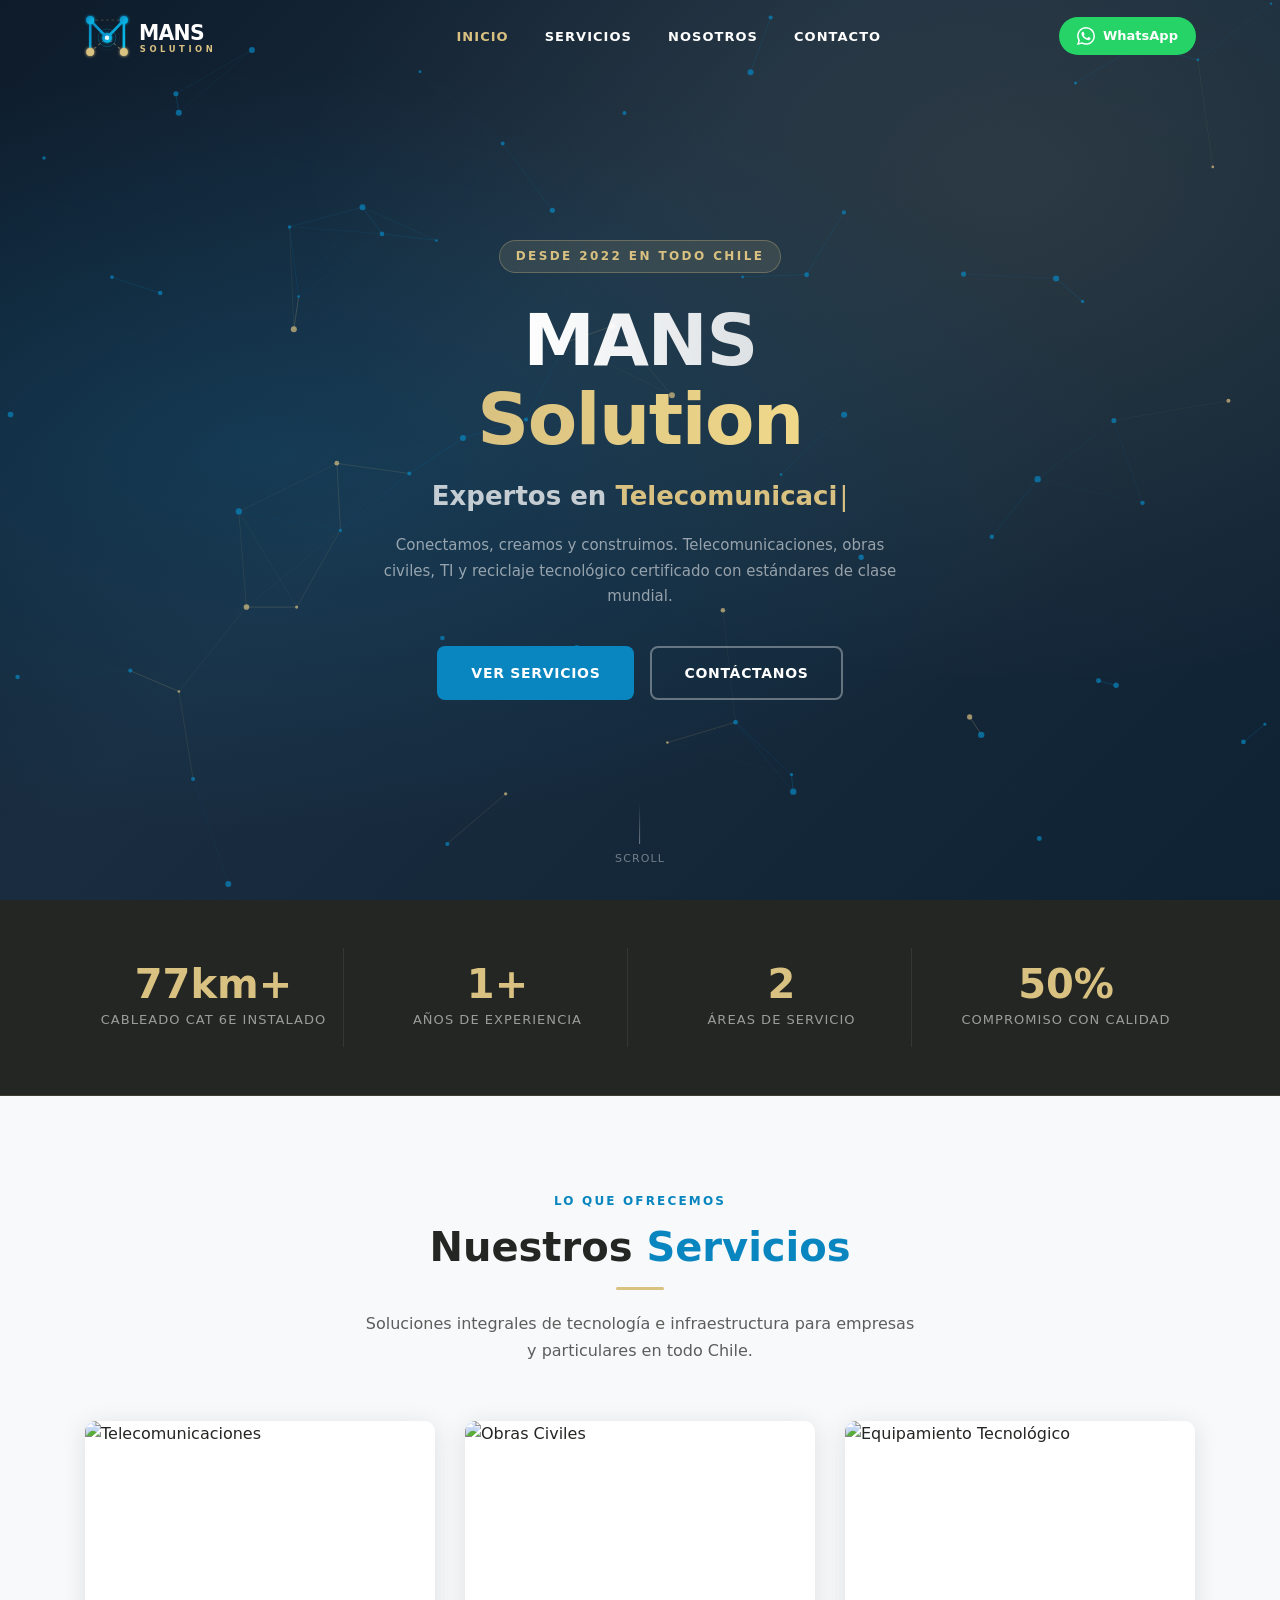
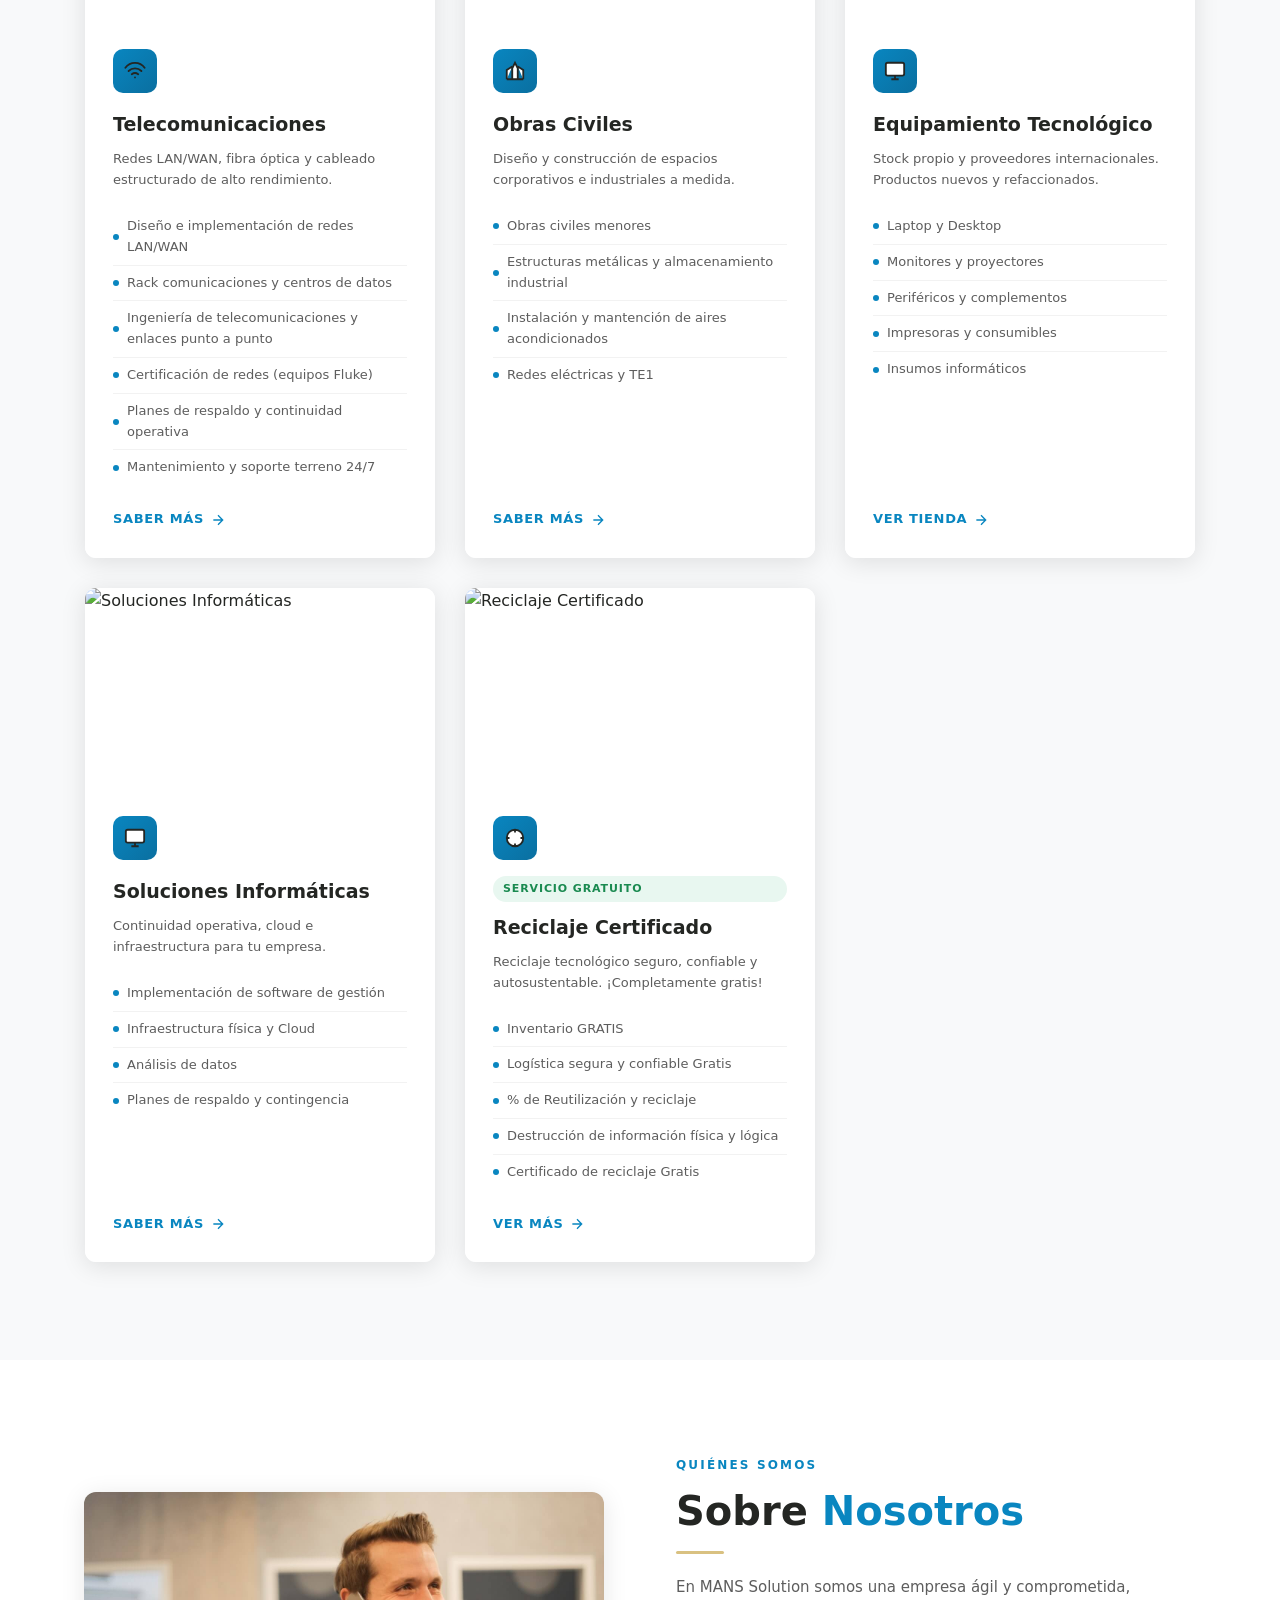
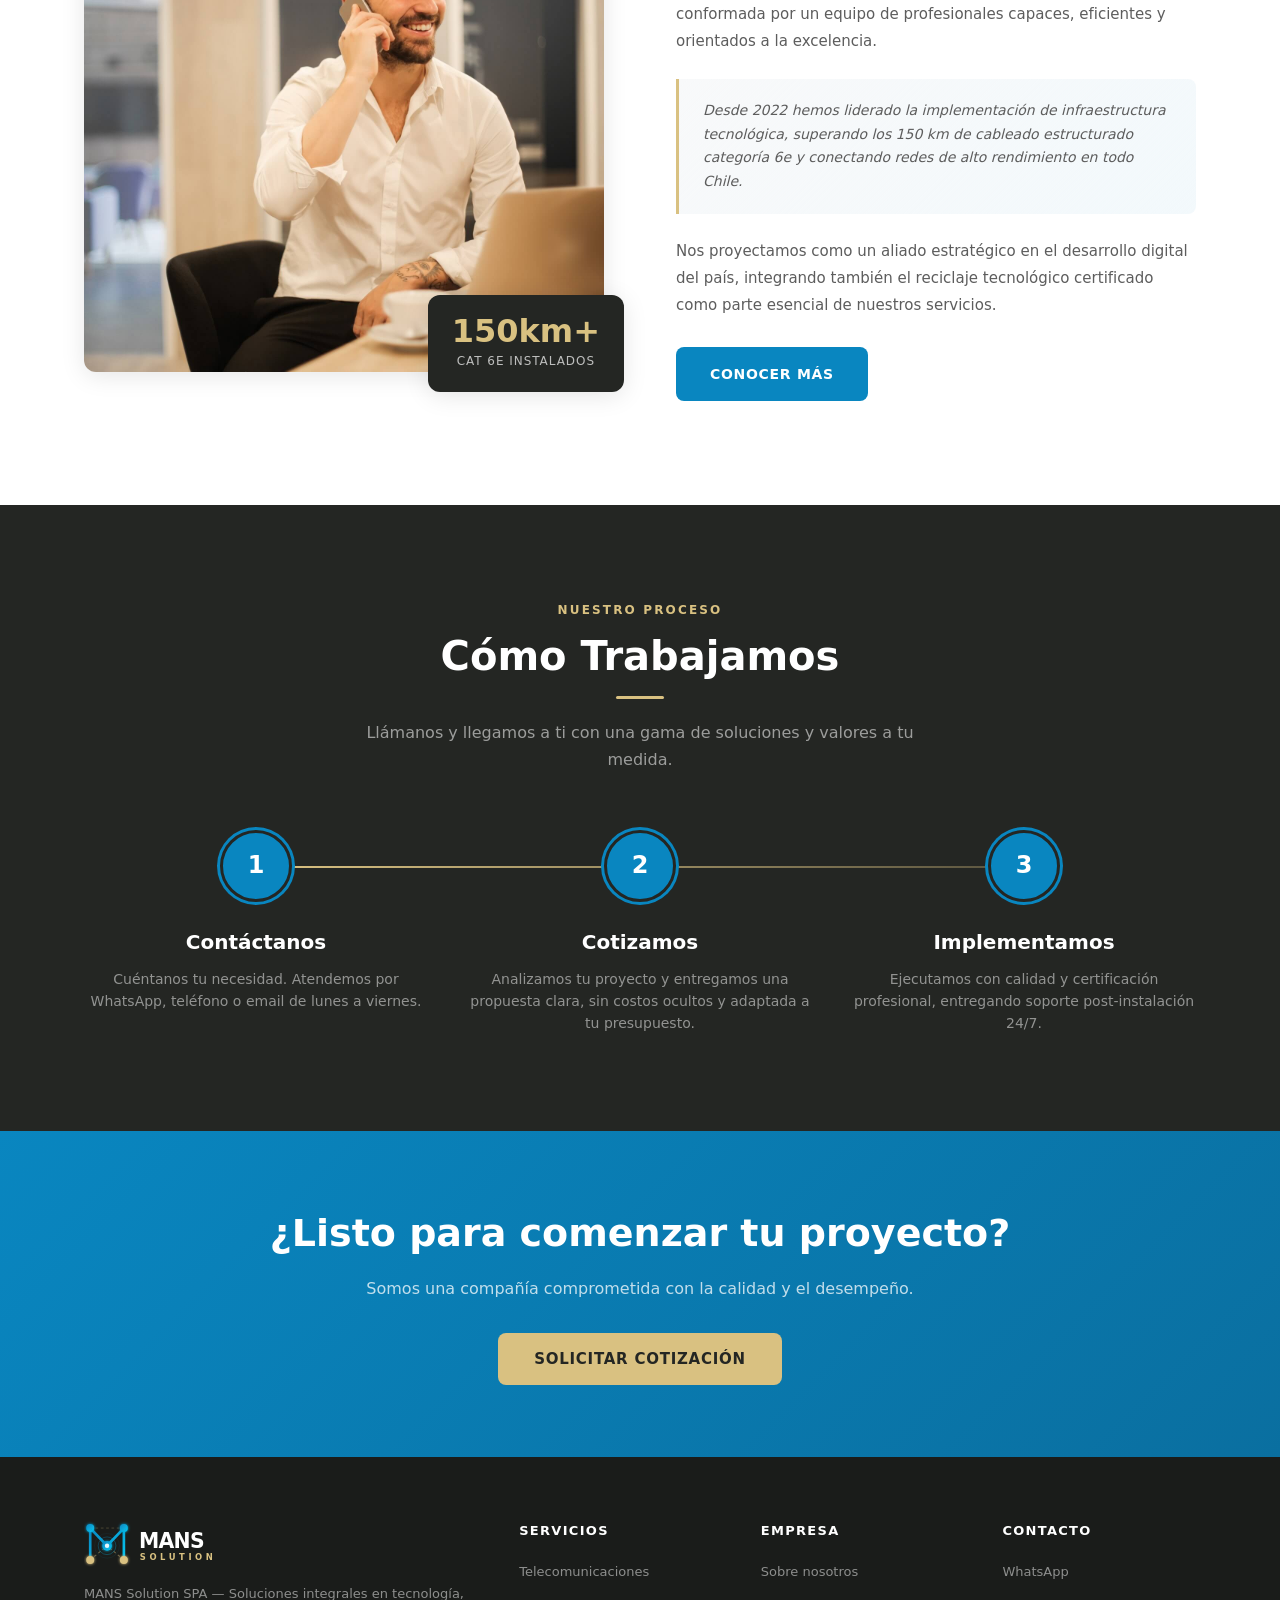
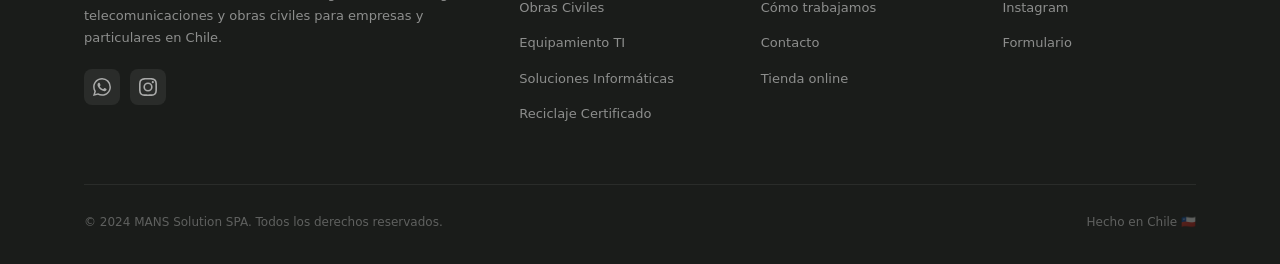
==== commit f4dd30dc: "feat: logo SVG con red neuronal, partículas animadas, typewriter y efectos 3D - Logo SVG propio: M g" ====
--- a/index.html
+++ b/index.html
@@ -18,7 +18,7 @@
     <div class="container">
       <div class="navbar-inner">
         <a class="navbar-logo" href="index.html" aria-label="MANS Solution inicio">
-          <img src="assets/images/2024/10/logo-mini.png" alt="MANS Solution" />
+          <img src="assets/images/logo.svg" alt="MANS Solution" />
         </a>
         <button class="hamburger" aria-label="Abrir menú" aria-expanded="false">
           <span></span><span></span><span></span>
@@ -41,20 +41,22 @@
 
   <!-- HERO -->
   <section class="hero" aria-label="Presentación MANS Solution">
+    <canvas id="hero-canvas"></canvas>
     <div class="hero-bg"></div>
-    <div class="hero-grid"></div>
     <div class="hero-content">
       <div class="hero-eyebrow">Desde 2022 en todo Chile</div>
       <h1 class="hero-title">
-        MANS<br /><span>Solution</span>
+        <span class="hero-title-mans">MANS</span><br /><span class="hero-title-solution">Solution</span>
       </h1>
-      <p class="hero-subtitle">Soluciones a empresas y particulares</p>
+      <p class="hero-subtitle">
+        Expertos en <span id="typewriter" class="typewriter-text"></span><span class="typewriter-cursor">|</span>
+      </p>
       <p class="hero-desc">
         Conectamos, creamos y construimos. Telecomunicaciones, obras civiles, TI y reciclaje tecnológico certificado con estándares de clase mundial.
       </p>
       <div class="hero-actions">
-        <a class="btn-primary" href="#servicios">Ver servicios</a>
-        <a class="btn-outline" href="contact.html">Contáctanos</a>
+        <a class="btn-primary magnetic" href="#servicios">Ver servicios</a>
+        <a class="btn-outline magnetic" href="contact.html">Contáctanos</a>
       </div>
     </div>
     <div class="hero-scroll" aria-hidden="true">
@@ -295,7 +297,7 @@
     <div class="container">
       <div class="footer-grid">
         <div class="footer-brand">
-          <img src="assets/images/2024/10/logo-mini.png" alt="MANS Solution" />
+          <img src="assets/images/logo.svg" alt="MANS Solution" />
           <p>MANS Solution SPA — Soluciones integrales en tecnología, telecomunicaciones y obras civiles para empresas y particulares en Chile.</p>
           <div class="footer-social">
             <a class="social-btn" href="https://wa.me/message/4JNHH3KZWH4RF1" target="_blank" rel="noopener" aria-label="WhatsApp">
--- a/assets/css/style.css
+++ b/assets/css/style.css
@@ -906,3 +906,155 @@
   .stat-item { border-bottom: 1px solid rgba(255,255,255,0.08); }
   .contact-form { padding: 24px; }
 }
+
+/* ============================================================
+   PARTICLE CANVAS
+   ============================================================ */
+#hero-canvas {
+  position: absolute;
+  inset: 0;
+  width: 100%;
+  height: 100%;
+  z-index: 1;
+  pointer-events: none;
+}
+.hero-bg { z-index: 0; }
+.hero-content { z-index: 2; }
+.hero-scroll { z-index: 2; }
+
+/* ============================================================
+   TYPEWRITER
+   ============================================================ */
+.typewriter-text {
+  color: var(--gold);
+  font-weight: 700;
+}
+.typewriter-cursor {
+  display: inline-block;
+  color: var(--gold);
+  font-weight: 300;
+  animation: blink 0.8s step-end infinite;
+  margin-left: 2px;
+}
+@keyframes blink {
+  0%, 100% { opacity: 1; }
+  50% { opacity: 0; }
+}
+
+/* ============================================================
+   HERO TITLE ANIMATION
+   ============================================================ */
+.hero-title-mans {
+  display: inline-block;
+  background: linear-gradient(90deg, #fff 0%, rgba(255,255,255,0.85) 100%);
+  -webkit-background-clip: text;
+  -webkit-text-fill-color: transparent;
+  background-clip: text;
+}
+.hero-title-solution {
+  display: inline-block;
+  background: linear-gradient(90deg, var(--gold) 0%, #f0d98a 100%);
+  -webkit-background-clip: text;
+  -webkit-text-fill-color: transparent;
+  background-clip: text;
+}
+
+/* ============================================================
+   SLIDE ANIMATIONS
+   ============================================================ */
+.slide-left {
+  opacity: 0;
+  transform: translateX(-40px);
+  transition: opacity 0.7s ease, transform 0.7s ease;
+}
+.slide-right {
+  opacity: 0;
+  transform: translateX(40px);
+  transition: opacity 0.7s ease, transform 0.7s ease;
+}
+.scale-up {
+  opacity: 0;
+  transform: scale(0.88);
+  transition: opacity 0.7s ease, transform 0.7s ease;
+}
+.slide-left.visible,
+.slide-right.visible,
+.scale-up.visible {
+  opacity: 1;
+  transform: none;
+}
+
+/* ============================================================
+   GLOW CARD HOVER
+   ============================================================ */
+.service-card {
+  position: relative;
+  border: 1px solid transparent;
+  background-clip: padding-box;
+}
+.service-card::before {
+  content: '';
+  position: absolute;
+  inset: -1px;
+  border-radius: calc(var(--radius) + 1px);
+  background: linear-gradient(135deg, rgba(9,134,192,0), rgba(9,134,192,0));
+  transition: background 0.4s ease;
+  z-index: 0;
+  pointer-events: none;
+}
+.service-card:hover::before {
+  background: linear-gradient(135deg, rgba(9,134,192,0.5), rgba(217,193,129,0.35));
+}
+.service-card-img,
+.service-card-body {
+  position: relative;
+  z-index: 1;
+}
+.service-card {
+  will-change: transform;
+  transition: transform 0.15s ease, box-shadow 0.3s ease;
+}
+
+/* ============================================================
+   SHIMMER BUTTON
+   ============================================================ */
+.btn-primary {
+  position: relative;
+  overflow: hidden;
+}
+.btn-primary::after {
+  content: '';
+  position: absolute;
+  top: 0;
+  left: -100%;
+  width: 60%;
+  height: 100%;
+  background: linear-gradient(90deg, transparent, rgba(255,255,255,0.18), transparent);
+  transform: skewX(-20deg);
+  transition: left 0.55s ease;
+}
+.btn-primary:hover::after {
+  left: 140%;
+}
+
+/* ============================================================
+   STATS BAR DIVIDERS (override)
+   ============================================================ */
+.stat-item {
+  transition: transform 0.3s ease;
+}
+.stat-item:hover {
+  transform: translateY(-4px);
+}
+
+/* ============================================================
+   NAVBAR LOGO SIZE
+   ============================================================ */
+.navbar-logo img {
+  height: 46px;
+  width: auto;
+}
+.footer-brand img {
+  height: 46px;
+  margin-bottom: 16px;
+}
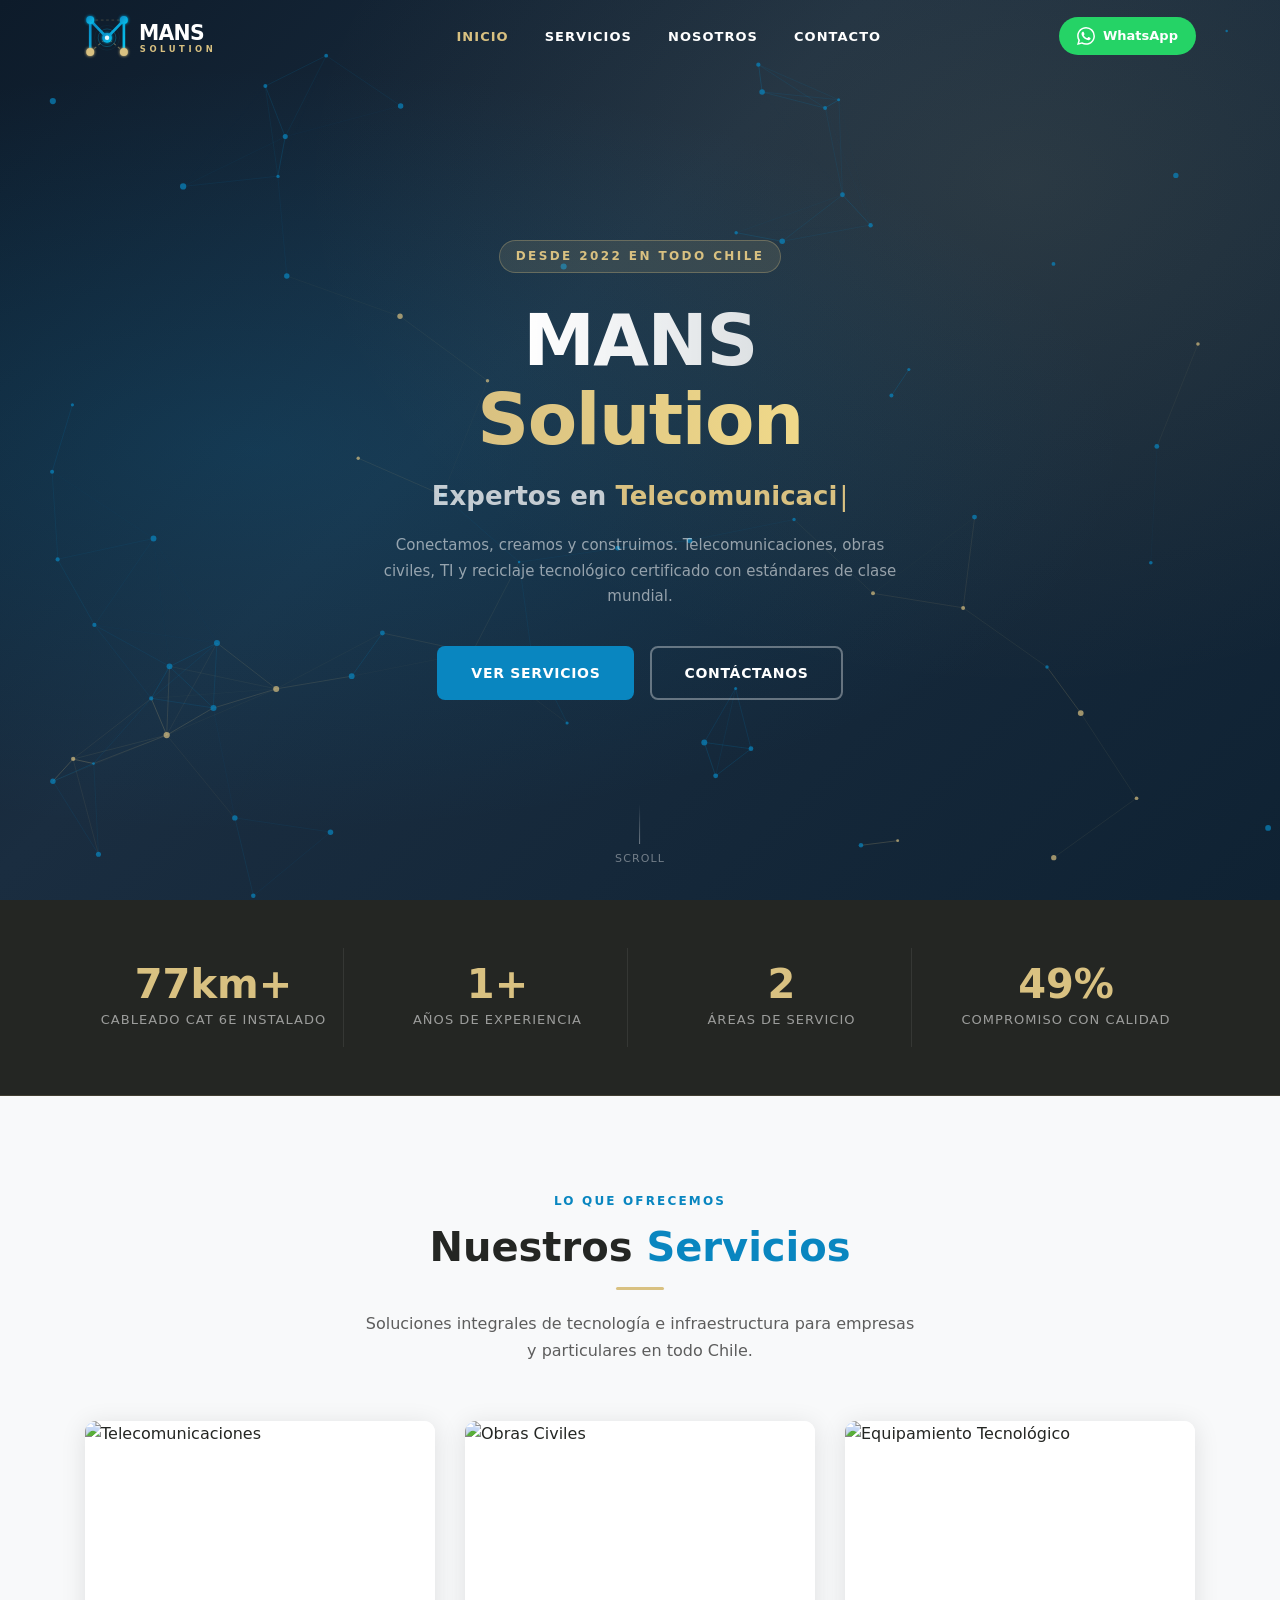
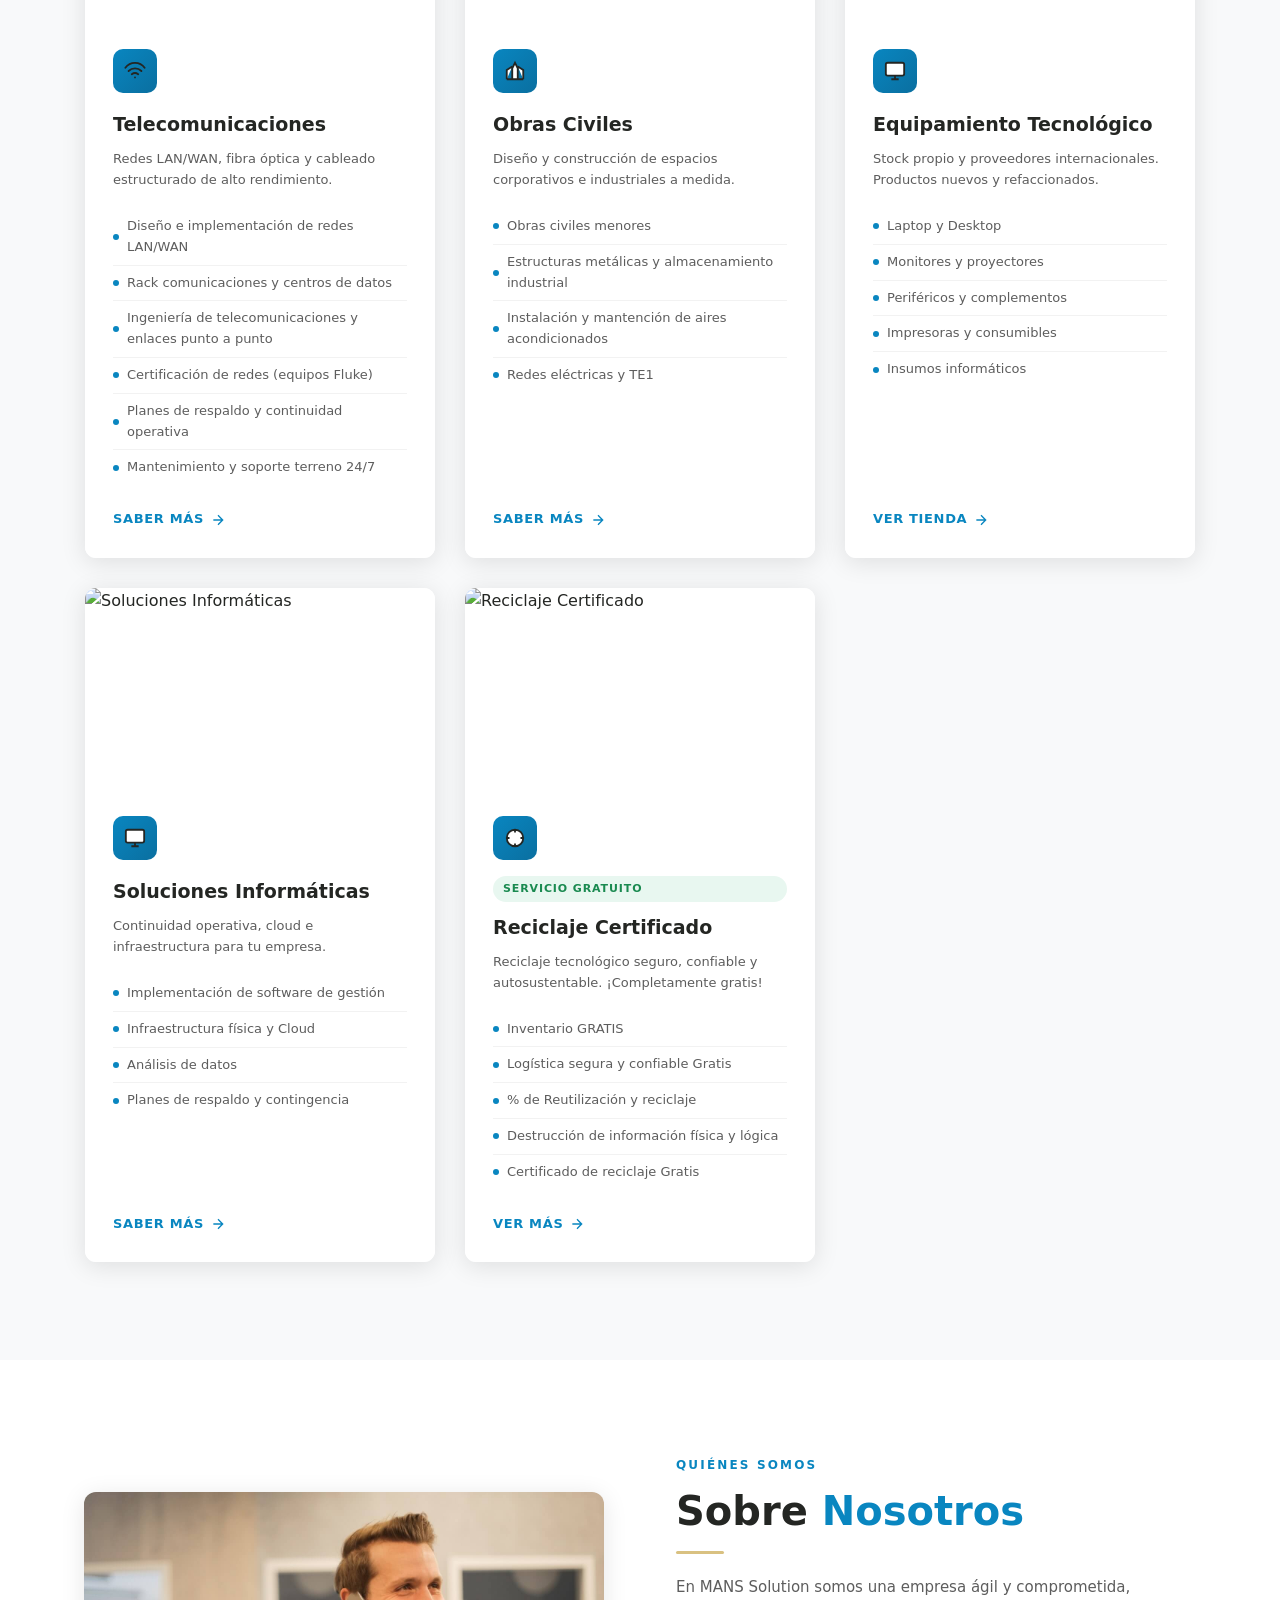
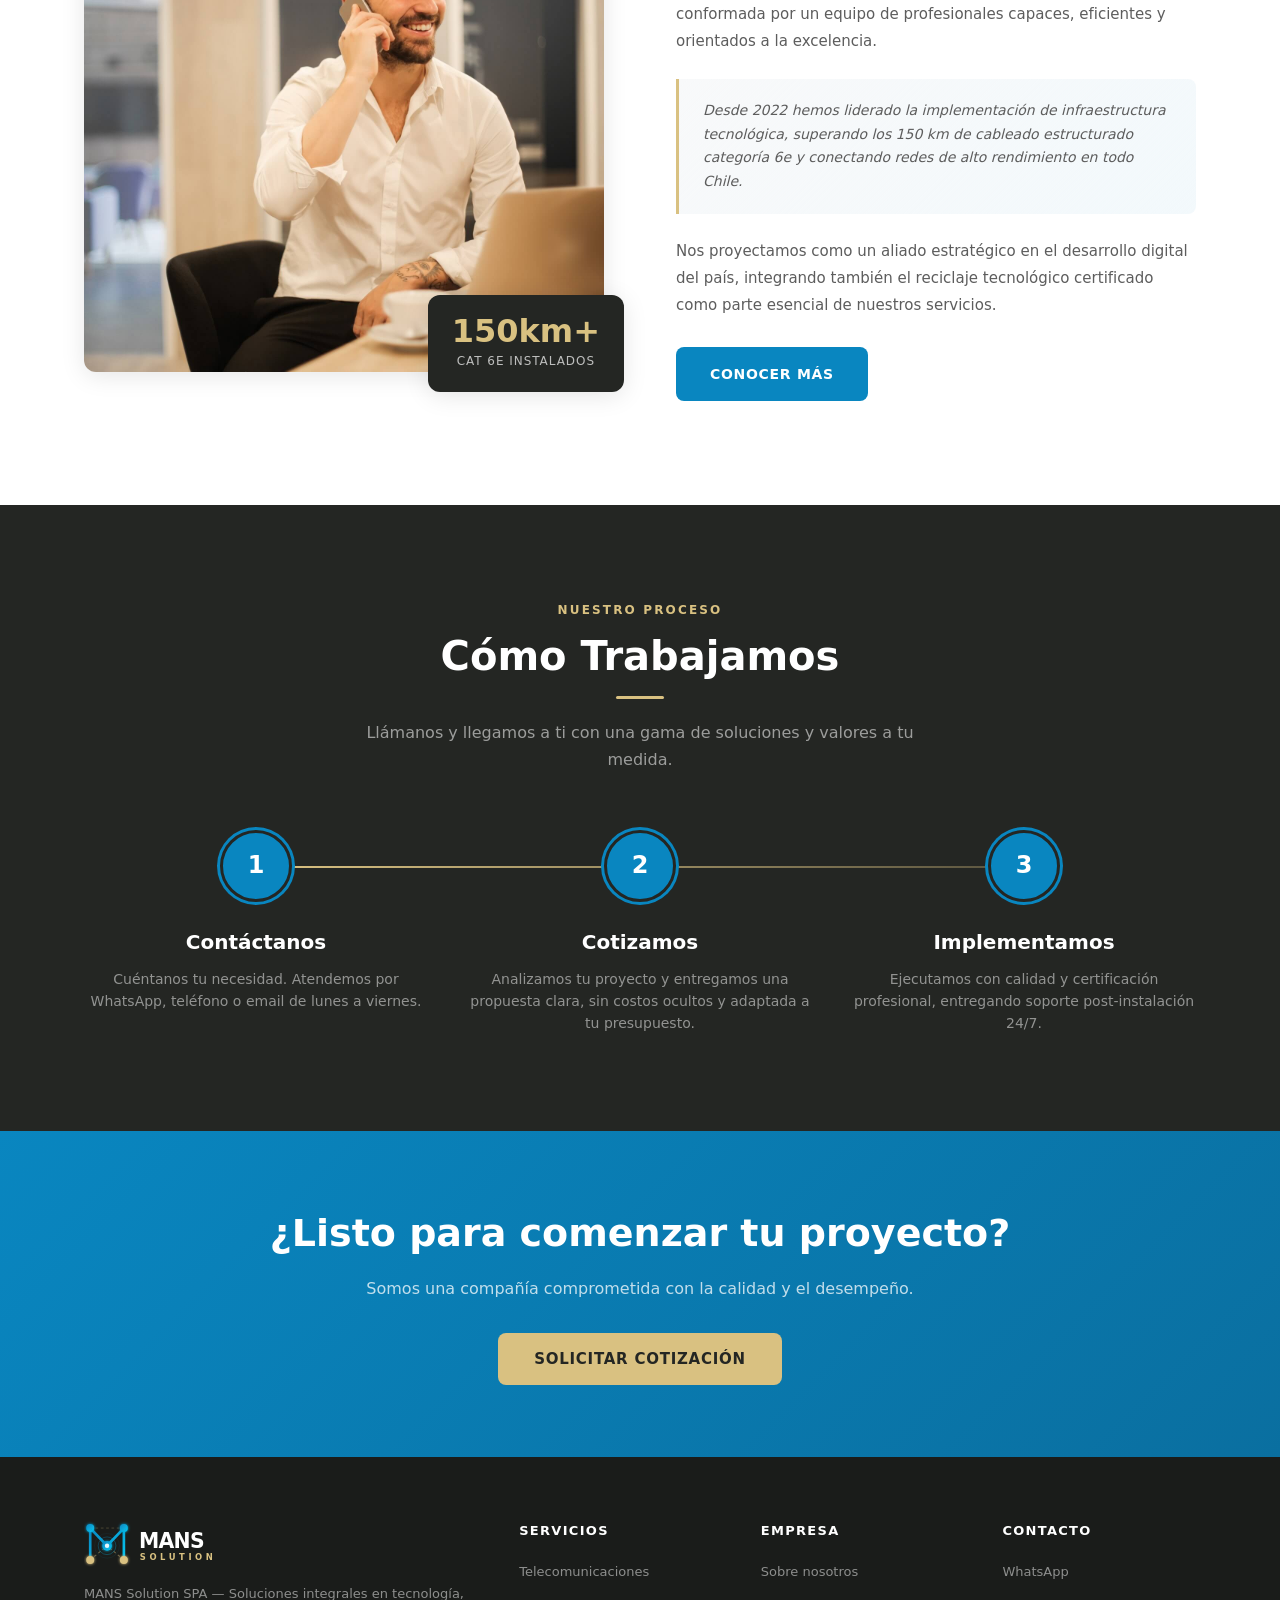
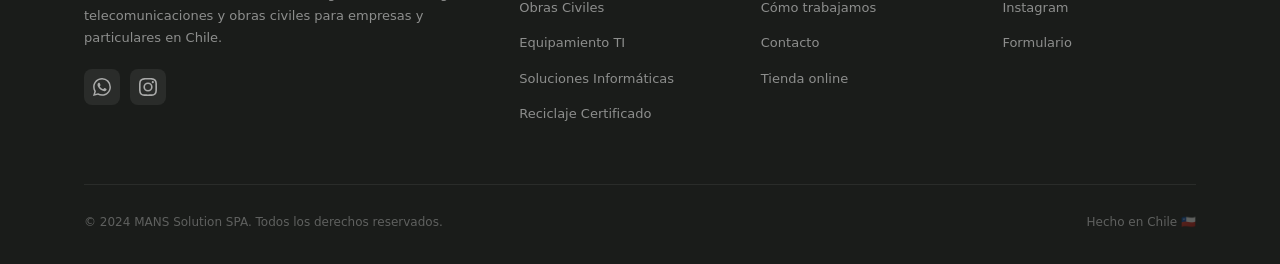
==== commit 8b43813e: "fix: cambiar link 'Ver tienda' a bimans.cl Co-Authored-By: Claude Sonnet 4.6 <noreply@anthropic.com>" ====
--- a/index.html
+++ b/index.html
@@ -165,7 +165,7 @@
               <li>Impresoras y consumibles</li>
               <li>Insumos informáticos</li>
             </ul>
-            <a class="service-link" href="https://ventas.manssolution.cl" target="_blank" rel="noopener">
+            <a class="service-link" href="https://bimans.cl/" target="_blank" rel="noopener">
               Ver tienda
               <svg viewBox="0 0 24 24" fill="none" stroke="currentColor" stroke-width="2"><path d="M5 12h14M12 5l7 7-7 7"/></svg>
             </a>
